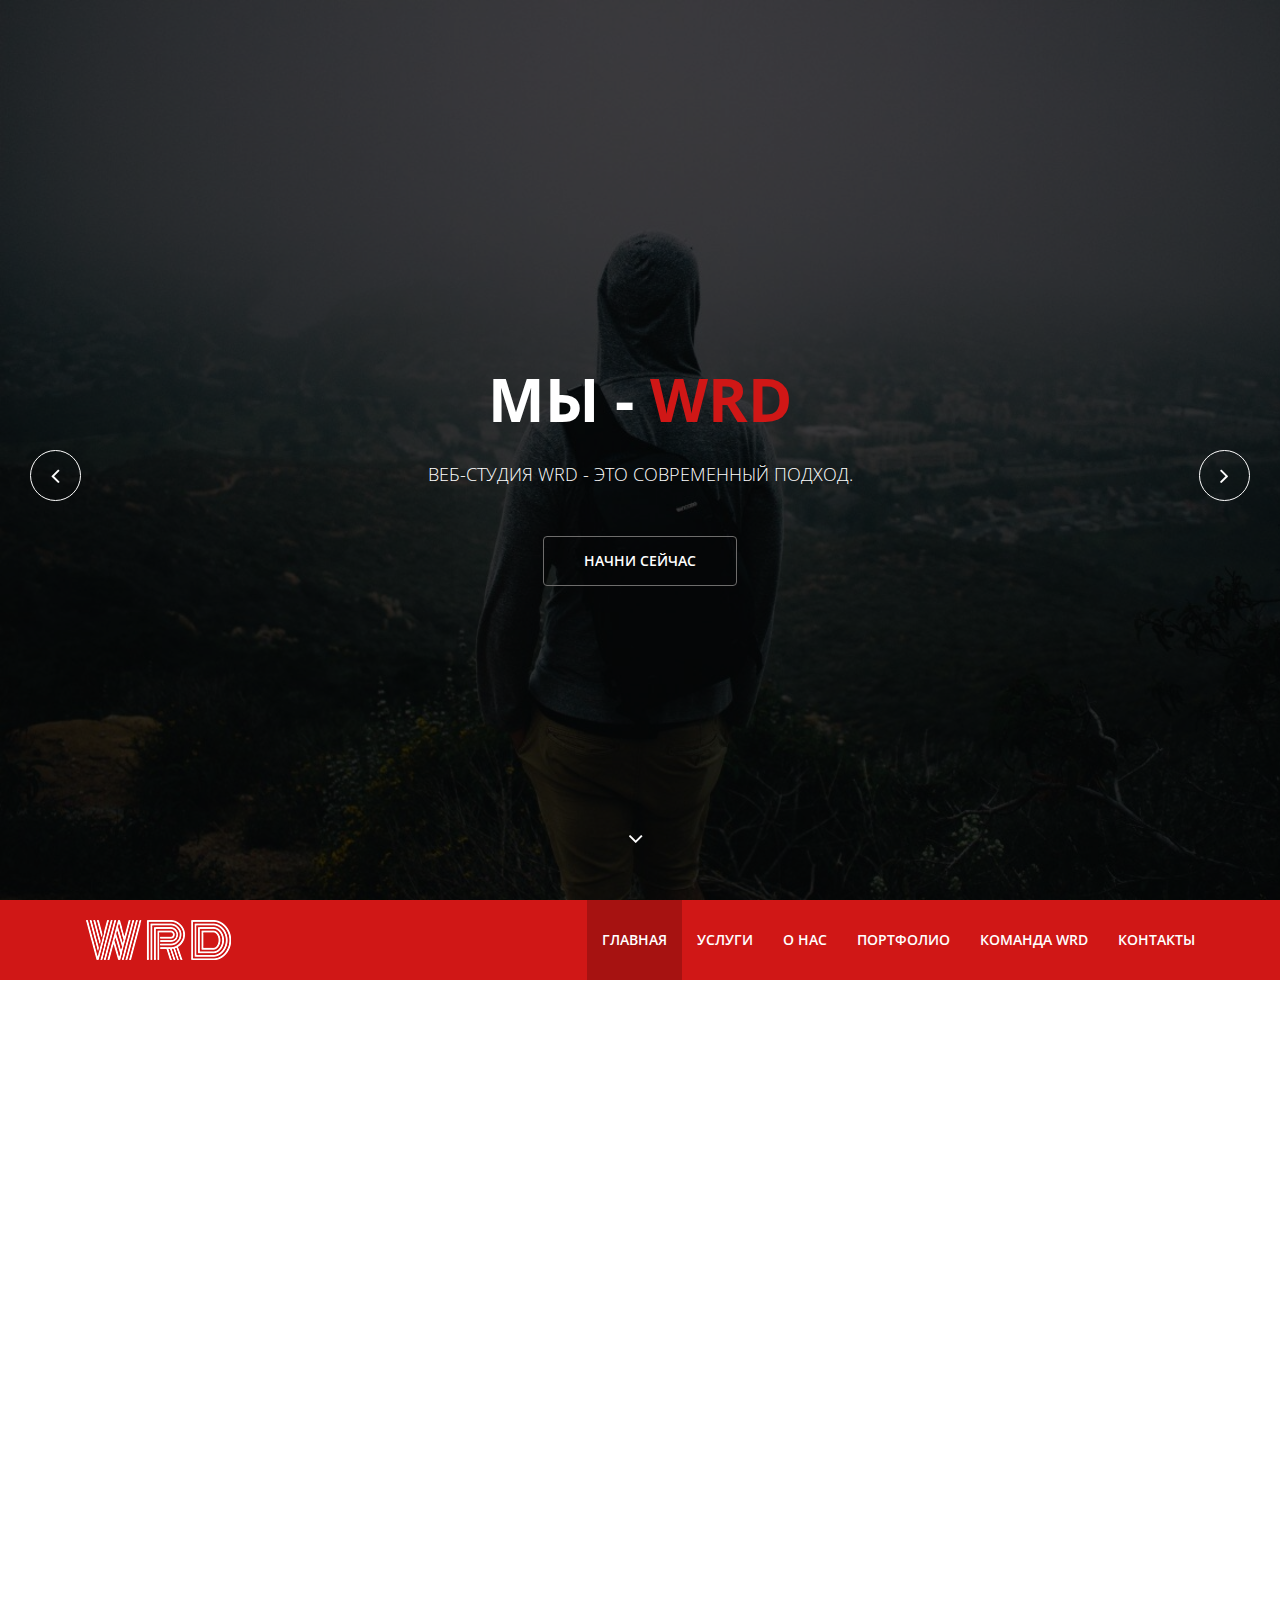
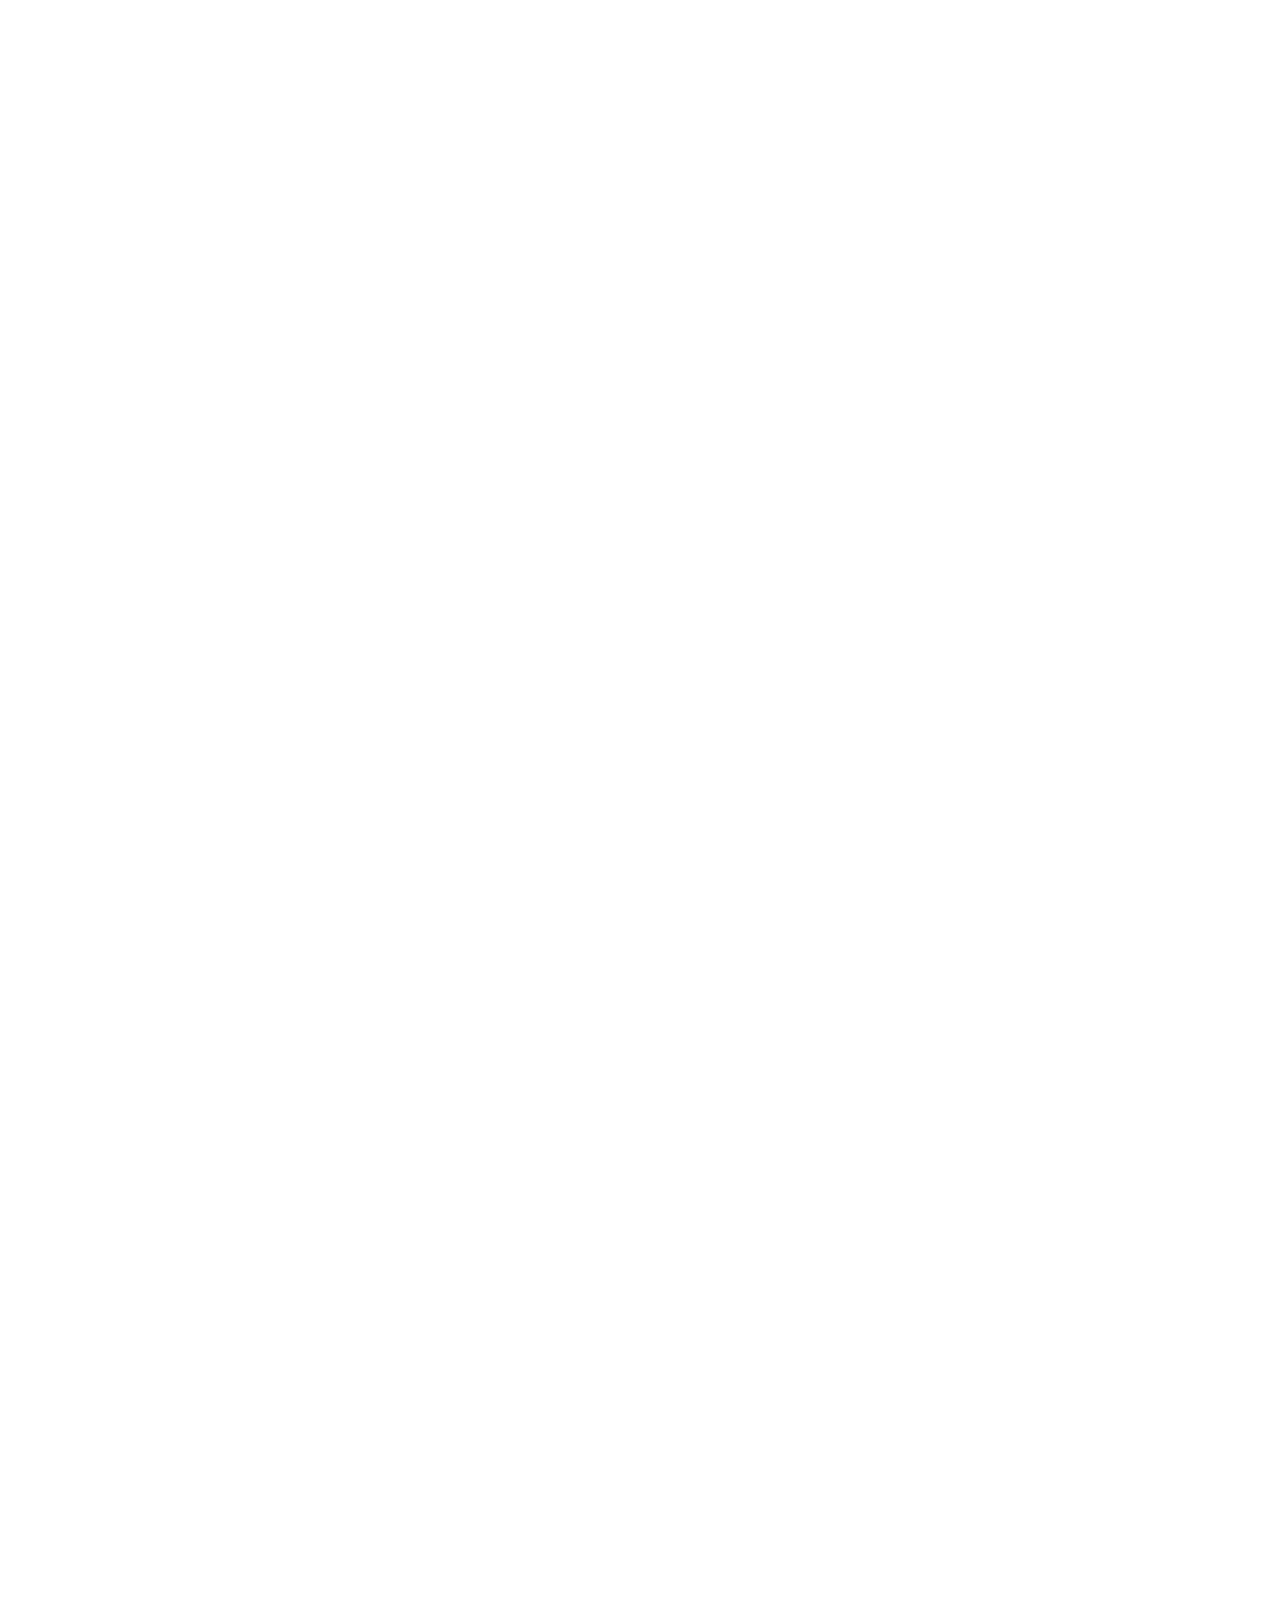
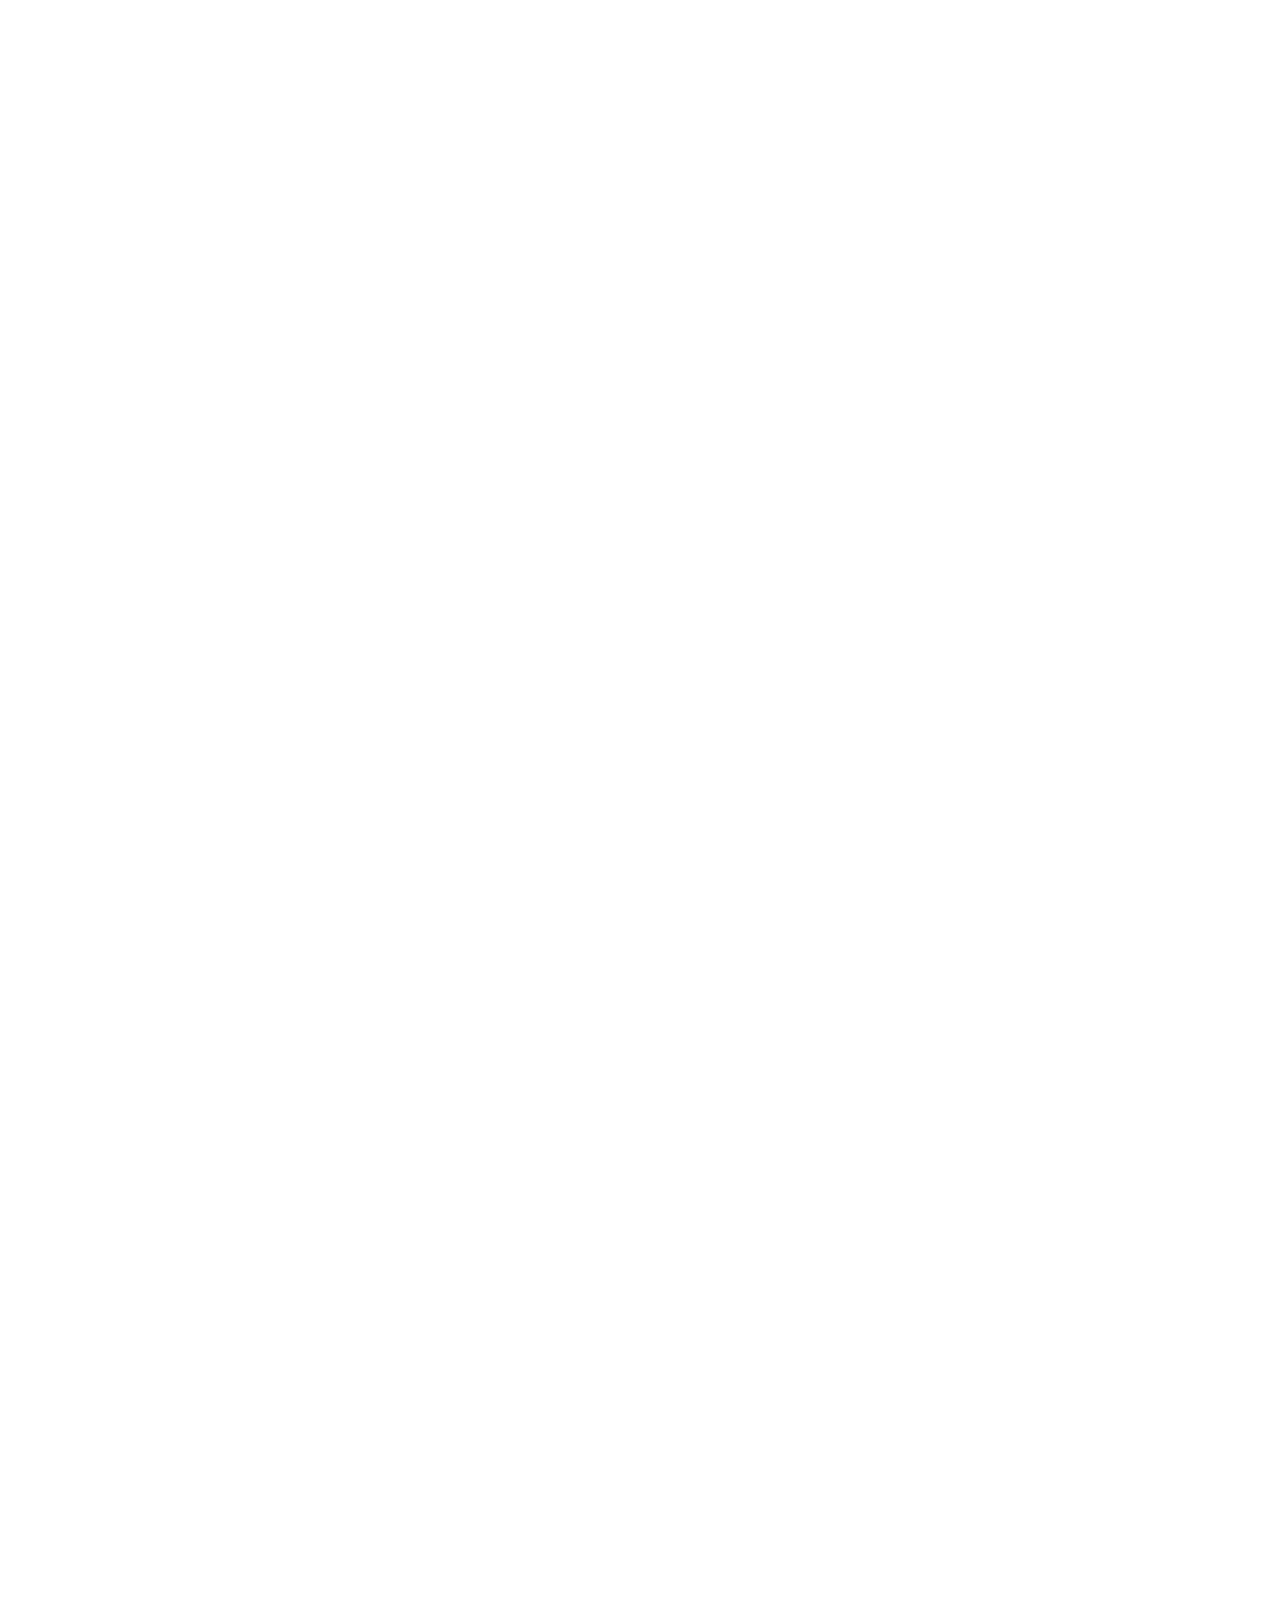
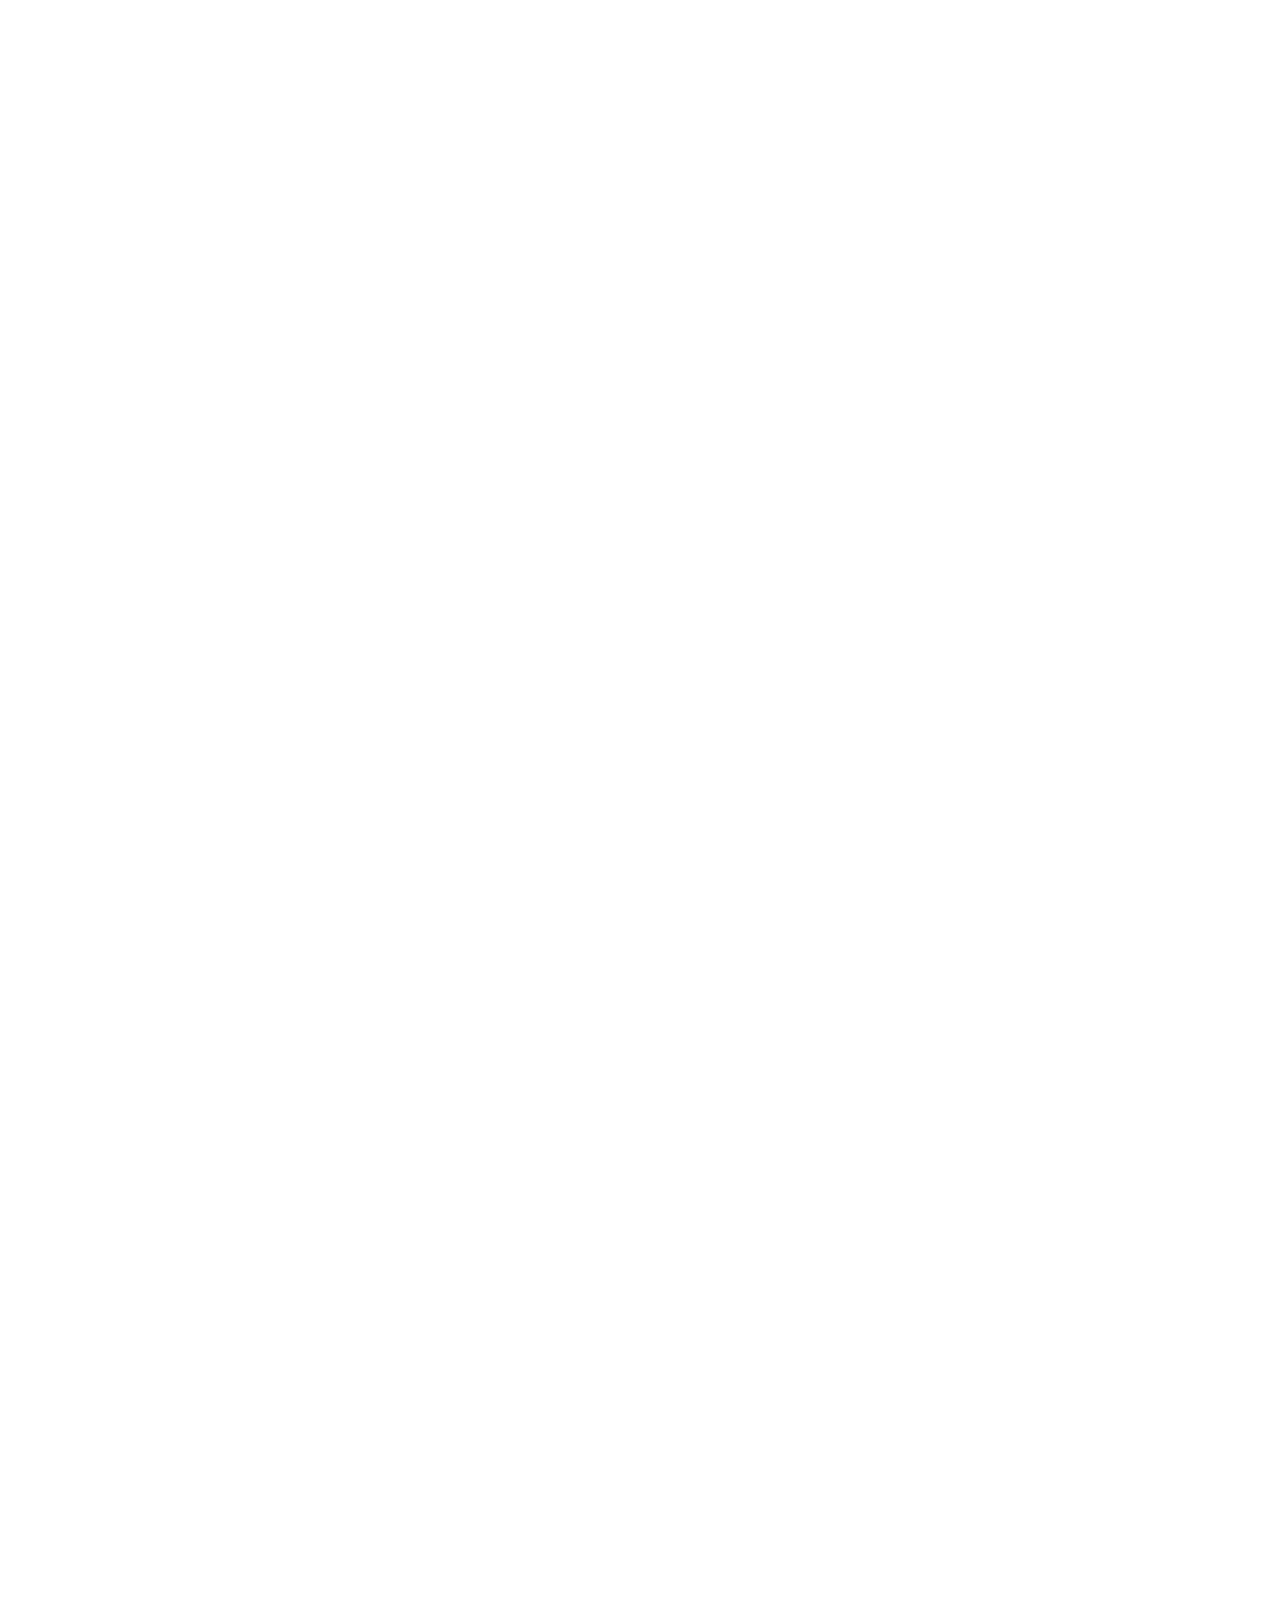
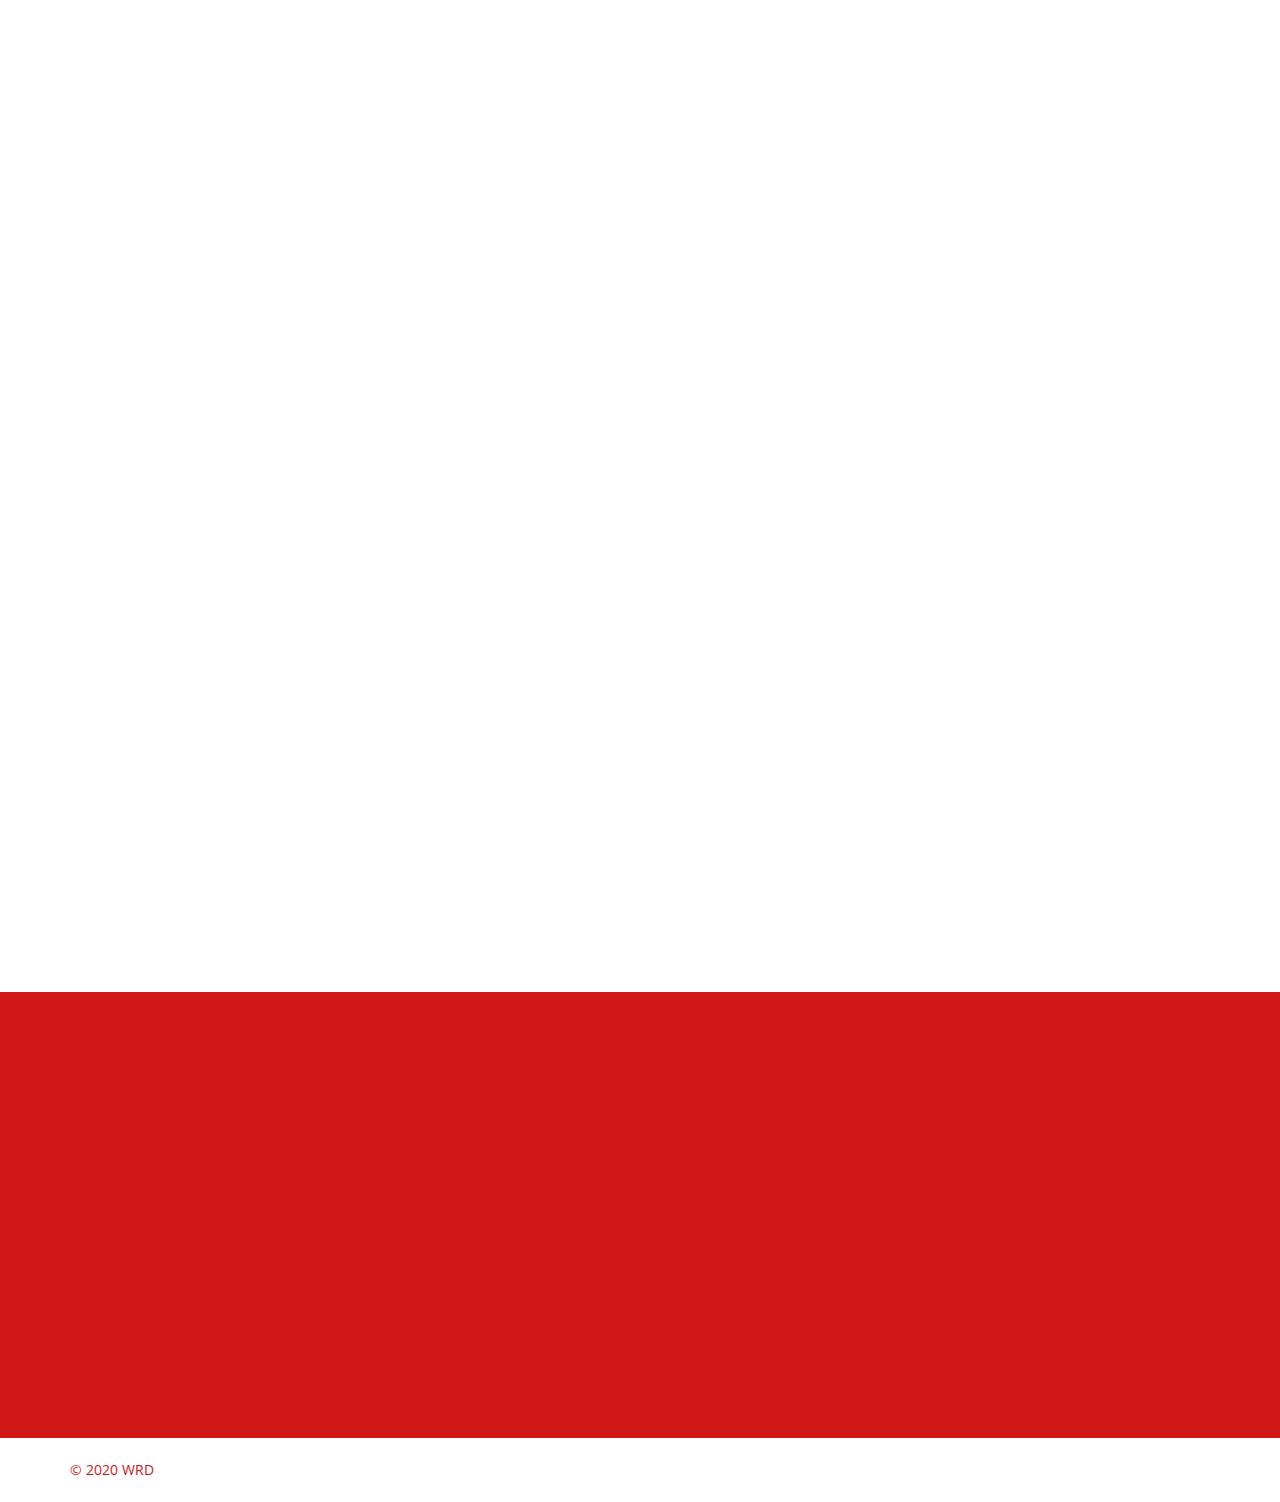
==== index.html @ 725eb0f9 "спрятал капчу" ====
<!DOCTYPE html>
<html lang="en">

<head>
    <meta charset="utf-8">
    <meta name="viewport" content="width=device-width, initial-scale=1.0">
    <meta name="description" content="">
    <meta name="author" content="">
    <title>WRD</title>
    <link href="css/bootstrap.min.css" rel="stylesheet">
    <link href="css/animate.min.css" rel="stylesheet">
    <link href="css/font-awesome.min.css" rel="stylesheet">
    <link href="css/lightbox.css" rel="stylesheet">
    <link href="css/main.css" rel="stylesheet">
    <link id="css-preset" href="css/presets/preset1.css" rel="stylesheet">
    <link href="css/responsive.css" rel="stylesheet">

    <!--[if lt IE 9]>
    <script src="js/html5shiv.js"></script>
    <script src="js/respond.min.js"></script>
  <![endif]-->

    <link href='https://fonts.googleapis.com/css?family=Open+Sans:300,400,600,700' rel='stylesheet' type='text/css'>
    <link rel="shortcut icon" href="images/favicon.ico">
    <script src="https://www.google.com/recaptcha/api.js?render=6LdAOMMZAAAAABRtXZeyv_dVx8HSvll52o-9tnCZ"></script>
    <script src="js/captcha.js"></script>
</head>
<!--/head-->

<body>

    <!--.preloader-->
    <div class="preloader"> <i class="fa fa-circle-o-notch fa-spin"></i></div>
    <!--/.preloader-->

    <header id="home">
        <div id="home-slider" class="carousel slide carousel-fade" data-ride="carousel">
            <div class="carousel-inner">
                <div class="item active" style="background-image: url(images/slider/1.jpg)">
                    <div class="caption">
                        <h1 class="animated fadeInLeftBig"> Мы - <span>WRD</span></h1>
                        <p class="animated fadeInRightBig">Веб-студия WRD - это современный подход.</p>
                        <a data-scroll class="btn btn-start animated fadeInUpBig" href="#services">Начни сейчас</a>
                    </div>
                </div>
                <div class="item" style="background-image: url(images/slider/2.jpg)">
                    <div class="caption">
                        <h1 class="animated fadeInLeftBig">Качественная <span>реализация</span></h1>
                        <p class="animated fadeInRightBig">Наиважнейший аспект нашей работы - качество.</p>
                        <a data-scroll class="btn btn-start animated fadeInUpBig" href="#services">Начни сейчас</a>
                    </div>
                </div>
                <div class="item" style="background-image: url(images/slider/3.jpg)">
                    <div class="caption">
                        <h1 class="animated fadeInLeftBig">Перспективная <span>команда</span></h1>
                        <p class="animated fadeInRightBig">Грамотные специалисты подберут вам наилучший вариант.</p>
                        <a data-scroll class="btn btn-start animated fadeInUpBig" href="#services">Начни сейчас</a>
                    </div>
                </div>
            </div>
            <a class="left-control" href="#home-slider" data-slide="prev"><i class="fa fa-angle-left"></i></a>
            <a class="right-control" href="#home-slider" data-slide="next"><i class="fa fa-angle-right"></i></a>

            <a id="tohash" href="#services"><i class="fa fa-angle-down"></i></a>

        </div>
        <!--/#home-slider-->
        <div class="main-nav">
            <div class="container">
                <div class="navbar-header">
                    <button type="button" class="navbar-toggle" data-toggle="collapse" data-target=".navbar-collapse">
            <span class="sr-only">Toggle navigation</span>
            <span class="icon-bar"></span>
            <span class="icon-bar"></span>
            <span class="icon-bar"></span>
          </button>
            <a  class="navbar-brand" href=""><h1><img class="img-responsive" src="images/logo1.png" alt="logo" href="#"></h1></a>
                </div>
                <div class="collapse navbar-collapse">
                    <ul class="nav navbar-nav navbar-right">
                        <li class="scroll active"><a href="#home">Главная</a></li>
                        <li class="scroll"><a href="#services">Услуги</a></li>
                        <li class="scroll"><a href="#about-us">О нас</a></li>
                        <li class="scroll"><a href="#portfolio">Портфолио</a></li>
                        <li class="scroll"><a href="#team">Команда WRD</a></li>
                        <!-- <li class="scroll"><a href="#blog">Blog</a></li> -->
                        <li class="scroll"><a href="#contact">Контакты</a></li>
                    </ul>
                </div>
            </div>
        </div>
        <!--/#main-nav-->
    </header>
    <!--/#home-->
    <section id="services">
        <div class="container">
            <div class="heading wow fadeInUp" data-wow-duration="1000ms" data-wow-delay="300ms">
                <div class="row">
                    <div class="text-center col-sm-8 col-sm-offset-2">
                        <h2>Наши услуги</h2>
                        <p>Лучшие таланты для Вашего бизнеса.</p>
                    </div>
                </div>
            </div>
            <div class="text-center our-services">
                <div class="row">
                    <div class="col-sm-4 wow fadeInDown" data-wow-duration="1000ms" data-wow-delay="300ms">
                        <div class="service-icon">
                            <i class="fa fa-cogs"></i>
                        </div>
                        <div class="service-info">
                            <h3>Веб-разработка</h3>
                            <p>Мы разработаем заметный и продающий сайт, чтобы помочь вашему бизнесу развиваться в Интернете.</p>
                        </div>
                    </div>
                    <div class="col-sm-4 wow fadeInDown" data-wow-duration="1000ms" data-wow-delay="450ms">
                        <div class="service-icon">
                            <i class="fa fa-comments"></i>
                        </div>
                        <div class="service-info">
                            <h3>Отслеживание заказов</h3>
                            <p>Мы можем настроить вывод заказов на удобную для вас платформу (E-mail, WhatsApp, Telegram и др.)</p>
                        </div>
                    </div>
                    <div class="col-sm-4 wow fadeInDown" data-wow-duration="1000ms" data-wow-delay="550ms">
                        <div class="service-icon">
                            <i class="fa fa-users"></i>
                        </div>
                        <div class="service-info">
                            <h3>Техническая поддержка</h3>
                            <p>Мы подскажем при оформлении дизайна и в технических вопросах, даже если вы никогда этим не занимались.</p>
                        </div>
                    </div>
                    <div class="col-sm-4 wow fadeInUp" data-wow-duration="1000ms" data-wow-delay="650ms">
                        <div class="service-icon">
                            <i class="fa fa-paint-brush"></i>
                        </div>
                        <div class="service-info">
                            <h3>Разработка дизайна</h3>
                            <p>Мы разработаем красивый логотип и дизайн вашего сайта.</p>
                        </div>
                    </div>
                    <div class="col-sm-4 wow fadeInUp" data-wow-duration="1000ms" data-wow-delay="750ms">
                        <div class="service-icon">
                            <i class="fa fa-dollar"></i>
                        </div>
                        <div class="service-info">
                            <h3>Бюджетность</h3>
                            <p>Одно из преимуществ нашей студии - бюджетность услуг. Наши цены ниже рыночных и приятно порадуют Вас. </p>
                        </div>
                    </div>
                    <div class="col-sm-4 wow fadeInUp" data-wow-duration="1000ms" data-wow-delay="850ms">
                        <div class="service-icon">
                            <i class="fa fa-gift"></i>
                        </div>
                        <div class="service-info">
                            <h3>Чистый код</h3>
                            <p>Наши сайты написаны чистым кодом, что не только повышает читабельность, но и может в некоторых случаях повысить производительность.</p>
                        </div>
                    </div>
                </div>
            </div>
        </div>
    </section>
    <!--/#services-->
    <section id="about-us" class="parallax">
        <div class="container">
            <div class="row">
                <div class="col-sm-6">
                    <div class="about-info wow fadeInUp" data-wow-duration="1000ms" data-wow-delay="300ms">
                        <h2>О нас</h2>
                        <p>Наша веб-студия берет свое начало из амбициозного студенческого проекта 4-х ребят, которые решили сделать мир чуточку лучше. Вдохновившись крупными западными проектами, нам стало обидно, что в России так мало действительно профессиональных
                            веб-студий, которые стремятся показать высший уровень качества. Благодаря молодым, но быстро развивающимся кадрам, наши проекты разительно отличаются от большинства других. Мы, команда WebRussianDevelopers, поможем развить
                            ваш проект и привлечь на него новых клиентов. Трезвая оценка своих навыков и постоянное развитие - наше кредо.</p>
                        <p>Давайте работать вместе.</p>

                    </div>
                </div>
                <div class="col-sm-6">
                    <div class="our-skills wow fadeInDown" data-wow-duration="1000ms" data-wow-delay="300ms">
                        <div class="single-skill wow fadeInDown" data-wow-duration="1000ms" data-wow-delay="300ms">
                            <p class="lead">Разработка логотипов</p>
                            <div class="progress">
                                <div class="progress-bar progress-bar-primary six-sec-ease-in-out" role="progressbar" aria-valuetransitiongoal="70">70%</div>
                            </div>
                        </div>
                        <div class="single-skill wow fadeInDown" data-wow-duration="1000ms" data-wow-delay="400ms">
                            <p class="lead">Веб дизайн</p>
                            <div class="progress">
                                <div class="progress-bar progress-bar-primary six-sec-ease-in-out" role="progressbar" aria-valuetransitiongoal="75">75%</div>
                            </div>
                        </div>
                        <div class="single-skill wow fadeInDown" data-wow-duration="1000ms" data-wow-delay="500ms">
                            <p class="lead">Программирование</p>
                            <div class="progress">
                                <div class="progress-bar progress-bar-primary six-sec-ease-in-out" role="progressbar" aria-valuetransitiongoal="67">65%</div>
                            </div>
                        </div>
                        <div class="single-skill wow fadeInDown" data-wow-duration="1000ms" data-wow-delay="600ms">
                            <p class="lead">Разработка проектов с нуля</p>
                            <div class="progress">
                                <div class="progress-bar progress-bar-primary six-sec-ease-in-out" role="progressbar" aria-valuetransitiongoal="85">85%</div>
                            </div>
                        </div>
                    </div>
                </div>
            </div>
        </div>
    </section>
    <!--/#about-us-->

    <section id="portfolio">
        <div class="container">
            <div class="row">
                <div class="heading text-center col-sm-8 col-sm-offset-2 wow fadeInUp" data-wow-duration="1000ms" data-wow-delay="300ms">
                    <h2>Портфолио</h2>
                    <p>Проекты, созданные командой WRD.</p>
                </div>
            </div>
        </div>
        <div class="container-fluid">
            <div class="row">
                <div class="col-sm-3">
                    <div class="folio-item wow fadeInRightBig" data-wow-duration="1000ms" data-wow-delay="300ms">
                        <div class="folio-image">
                            <img class="img-responsive" src="images/portfolio/1.jpg" alt="">
                        </div>
                        <div class="overlay">
                            <div class="overlay-content">
                                <div class="overlay-text">
                                    <div class="folio-info">
                                        <h3>Пример персонального сайта <br> дизайнера</h3>
                                        <p>#Design, #personal</p>
                                    </div>
                                    <div class="folio-overview">
                                        <span class="folio-link"><a class="folio-read-more" href="#" data-single_url="portfolio-single.html" ><i class="fa fa-link"></i></a></span>
                                        <span class="folio-expand"><a href="images/portfolio/1.jpg" data-lightbox="portfolio"><i class="fa fa-search-plus"></i></a></span>
                                    </div>
                                </div>
                            </div>
                        </div>
                    </div>
                </div>
                <div class="col-sm-3">
                    <div class="folio-item wow fadeInLeftBig" data-wow-duration="1000ms" data-wow-delay="400ms">
                        <div class="folio-image">
                            <img class="img-responsive" src="images/portfolio/2.jpg" alt="">
                        </div>
                        <div class="overlay">
                            <div class="overlay-content">
                                <div class="overlay-text">
                                    <div class="folio-info">
                                        <h3>Промо-сайт сериала <br> "The Witcher"</h3>
                                        <p>#promo</p>
                                    </div>
                                    <div class="folio-overview">
                                        <span class="folio-link"><a class="folio-read-more" href="#" data-single_url="portfolio-single2.html" ><i class="fa fa-link"></i></a></span>
                                        <span class="folio-expand"><a href="images/portfolio/2.1.jpg" data-lightbox="portfolio"><i class="fa fa-search-plus"></i></a></span>
                                    </div>
                                </div>
                            </div>
                        </div>
                    </div>
                </div>
                <div class="col-sm-3">
                    <div class="folio-item wow fadeInRightBig" data-wow-duration="1000ms" data-wow-delay="500ms">
                        <div class="folio-image">
                            <img class="img-responsive" src="images/portfolio/3.jpg" alt="">
                        </div>
                        <div class="overlay">
                            <div class="overlay-content">
                                <div class="overlay-text">
                                    <div class="folio-info">
                                        <h3>Сайт службы доставки <br> "Delivery Food"</h3>
                                        <p>#delivery, #catalog</p>
                                    </div>
                                    <div class="folio-overview">
                                        <span class="folio-link"><a class="folio-read-more" href="#" data-single_url="portfolio-single3.html" ><i class="fa fa-link"></i></a></span>
                                        <span class="folio-expand"><a href="images/portfolio/3.jpg" data-lightbox="portfolio"><i class="fa fa-search-plus"></i></a></span>
                                    </div>
                                </div>
                            </div>
                        </div>
                    </div>
                </div>
                <div class="col-sm-3">
                    <div class="folio-item wow fadeInLeftBig" data-wow-duration="1000ms" data-wow-delay="600ms">
                        <div class="folio-image">
                            <img class="img-responsive" src="images/portfolio/4.jpg" alt="">
                        </div>
                        <div class="overlay">
                            <div class="overlay-content">
                                <div class="overlay-text">
                                    <div class="folio-info">
                                        <h3>Студия дизайна <br> "KIHA"</h3>
                                        <p>#Design</p>
                                    </div>
                                    <div class="folio-overview">
                                        <span class="folio-link"><a class="folio-read-more" href="#" data-single_url="portfolio-single4.html" ><i class="fa fa-link"></i></a></span>
                                        <span class="folio-expand"><a href="images/portfolio/4.1.jpg" data-lightbox="portfolio"><i class="fa fa-search-plus"></i></a></span>
                                    </div>
                                </div>
                            </div>
                        </div>
                    </div>
                </div>
                <div class="col-sm-3">
                    <div class="folio-item wow fadeInRightBig" data-wow-duration="1000ms" data-wow-delay="700ms">
                        <div class="folio-image">
                            <img class="img-responsive" src="images/portfolio/5.jpg" alt="">
                        </div>
                        <div class="overlay">
                            <div class="overlay-content">
                                <div class="overlay-text">
                                    <div class="folio-info">
                                        <h3>Калькулятор расчета стоимости <br> ремонта помещений</h3>
                                        <p>#renovation</p>
                                    </div>
                                    <div class="folio-overview">
                                        <span class="folio-link"><a class="folio-read-more" href="#" data-single_url="portfolio-single5.html" ><i class="fa fa-link"></i></a></span>
                                        <span class="folio-expand"><a href="images/portfolio/5.1.jpg" data-lightbox="portfolio"><i class="fa fa-search-plus"></i></a></span>
                                    </div>
                                </div>
                            </div>
                        </div>
                    </div>
                </div>
                <div class="col-sm-3">
                    <div class="folio-item wow fadeInLeftBig" data-wow-duration="1000ms" data-wow-delay="800ms">
                        <div class="folio-image">
                            <img class="img-responsive" src="images/portfolio/6.jpg" alt="">
                        </div>
                        <div class="overlay">
                            <div class="overlay-content">
                                <div class="overlay-text">
                                    <div class="folio-info">
                                        <h3>Сайт для фотографа <br> Дмитрия Хворостянкина</h3>
                                        <p>#Design, #Photography</p>
                                    </div>
                                    <div class="folio-overview">
                                        <span class="folio-link"><a class="folio-read-more" href="#" data-single_url="portfolio-single6.html" ><i class="fa fa-link"></i></a></span>
                                        <span class="folio-expand"><a href="images/portfolio/6.1.jpg" data-lightbox="portfolio"><i class="fa fa-search-plus"></i></a></span>
                                    </div>
                                </div>
                            </div>
                        </div>
                    </div>
                </div>
                <div class="col-sm-3">
                    <div class="folio-item wow fadeInRightBig" data-wow-duration="1000ms" data-wow-delay="900ms">
                        <div class="folio-image">
                            <img class="img-responsive" src="images/portfolio/7.jpg" alt="">
                        </div>
                        <div class="overlay">
                            <div class="overlay-content">
                                <div class="overlay-text">
                                    <div class="folio-info">
                                        <h3>Сайт-портфолио для фотографа <br> Pol Zelman </h3>
                                        <p>#Design, #Photography</p>
                                    </div>
                                    <div class="folio-overview">
                                        <span class="folio-link"><a class="folio-read-more" href="#" data-single_url="portfolio-single7.html" ><i class="fa fa-link"></i></a></span>
                                        <span class="folio-expand"><a href="images/portfolio/7.1.jpg" data-lightbox="portfolio"><i class="fa fa-search-plus"></i></a></span>
                                    </div>
                                </div>
                            </div>
                        </div>
                    </div>
                </div>
                <div class="col-sm-3">
                    <div class="folio-item wow fadeInLeftBig" data-wow-duration="1000ms" data-wow-delay="1000ms">
                        <div class="folio-image">
                            <img class="img-responsive" src="images/portfolio/8.jpg" alt="">
                        </div>
                        <div class="overlay">
                            <div class="overlay-content">
                                <div class="overlay-text">
                                    <div class="folio-info">
                                        <h3>Сайт для поиска дешевых авиабилетов "AviaSales" </h3>
                                        <p>#airplanes, #ticket</p>
                                    </div>
                                    <div class="folio-overview">
                                        <span class="folio-link"><a class="folio-read-more" href="#" data-single_url="portfolio-single8.html" ><i class="fa fa-link"></i></a></span>
                                        <span class="folio-expand"><a href="images/portfolio/8.1.jpg" data-lightbox="portfolio"><i class="fa fa-search-plus"></i></a></span>
                                    </div>
                                </div>
                            </div>
                        </div>
                    </div>
                </div>
            </div>
        </div>
        <div id="portfolio-single-wrap">
            <div id="portfolio-single">
            </div>
        </div>
        <!-- /#portfolio-single-wrap -->
    </section>
    <!--/#portfolio-->



    <section id="team">
        <div class="container">
            <div class="row">
                <div class="heading text-center col-sm-8 col-sm-offset-2 wow fadeInUp" data-wow-duration="1200ms" data-wow-delay="300ms">
                    <h2>Наша команда</h2>
                    <p>Талантливые и перспективные.</p>
                </div>
            </div>

            <div class="team-members">
                <div class="row">
                    <div class="col-sm-3">
                        <div class="team-member wow flipInY" data-wow-duration="1000ms" data-wow-delay="300ms">
                            <div class="member-image">
                                <img class="img-responsive-team" src="images/team/1.jpg" alt="">
                            </div>
                            <div class="member-info">
                                <h3>Тихон</h3>
                                <h4>Руководитель</h4>
                                <p>Проконтролирует выполнение проекта</p>
                            </div>
                            <div class="social-icons">
                                <ul>
                                    <li><a class="facebook" href="https://vk.com/krd_hassla"><i class="fa fa-vk"></i></a></li>
                                    <li><a class="twitter" href="https://www.instagram.com/krd_hassla/"><i class="fa fa-instagram"></i></a></li>
                                </ul>
                            </div>
                        </div>
                    </div>
                    <div class="col-sm-3">
                        <div class="team-member wow flipInY" data-wow-duration="1000ms" data-wow-delay="500ms">
                            <div class="member-image">
                                <img class="img-responsive-team" src="images/team/2.jpg" alt="">
                            </div>
                            <div class="member-info">
                                <h3>Илья</h3>
                                <h4>Верстальщик</h4>
                                <p>Создаст структуру, пропишет параметры страницы</p>
                            </div>
                            <div class="social-icons">
                                <ul>
                                    <li><a class="facebook" href="https://vk.com/y4sinsky"><i class="fa fa-vk"></i></a></li>
                                    <li><a class="twitter" href="https://www.instagram.com/y4sinsky/?hl=ru"><i class="fa fa-instagram"></i></a></li>
                                </ul>
                            </div>
                        </div>
                    </div>

                    <div class="col-sm-3">
                        <div class="team-member wow flipInY" data-wow-duration="1000ms" data-wow-delay="300ms">
                            <div class="member-image">
                                <img class="img-responsive-team" src="images/team/7.jpg" alt="">
                            </div>
                            <div class="member-info">
                                <h3>Михаил</h3>
                                <h4>Программист</h4>
                                <p>Поддержка сайта, доработка и отслежка данных</p>
                            </div>
                            <div class="social-icons">
                                <ul>
                                    <li><a class="facebook" href="https://vk.com/mang0s"><i class="fa fa-vk"></i></a></li>
                                    <li><a class="twitter" href="https://www.instagram.com/__mihas__/?hl=ru"><i class="fa fa-instagram"></i></a></li>
                                </ul>
                            </div>
                        </div>
                    </div>





                    <div class="col-sm-3">
                        <div class="team-member wow flipInY" data-wow-duration="1000ms" data-wow-delay="1100ms">
                            <div class="member-image">
                                <img class="img-responsive-team" src="images/team/3.jpg" alt="">
                            </div>
                            <div class="member-info">
                                <h3>Милена</h3>
                                <h4>Художник</h4>
                                <p>Позаботится об оригинальности вашего сайта</p>
                            </div>
                            <div class="social-icons">
                                <ul>
                                    <li><a class="facebook" href="https://vk.com/coolest_mln"><i class="fa fa-vk"></i></a></li>
                                    <li><a class="twitter" href="https://www.instagram.com/coolest_mln/"><i class="fa fa-instagram"></i></a></li>
                                </ul>
                            </div>
                        </div>
                    </div>
                </div>
            </div>
        </div>


        <div class="container">
            <div class="row">
            </div>


            <div class="team-members">
                <div class="row">
                    <div class="col-sm-3">
                        <div class="team-member wow flipInY" data-wow-duration="1000ms" data-wow-delay="300ms">
                            <div class="member-image">
                                <img class="img-responsive-team" src="images/team/4.jpg" alt="">
                            </div>
                            <div class="member-info">
                                <h3>Наталья</h3>
                                <h4>Художник</h4>
                                <p>Нарисует красивый логотип</p>
                            </div>
                            <div class="social-icons">
                                <ul>
                                    <li><a class="facebook" href="#"><i class="fa fa-vk"></i></a></li>
                                    <li><a class="twitter" href="#"><i class="fa fa-instagram"></i></a></li>
                                </ul>
                            </div>
                        </div>
                    </div>
                    <div class="col-sm-3">
                        <div class="team-member wow flipInY" data-wow-duration="1000ms" data-wow-delay="800ms">
                            <div class="member-image">
                                <img class="img-responsive-team" src="images/team/6.jpg" alt="">
                            </div>
                            <div class="member-info">
                                <h3>Александр</h3>
                                <h4>Дизайнер</h4>
                                <p>Разработает современный дизайн вашего сайта</p>
                            </div>
                            <div class="social-icons">
                                <ul>
                                    <li><a class="facebook" href="https://vk.com/id290620567"><i class="fa fa-vk"></i></a></li>
                                    <li><a class="twitter" href="#"><i class="fa fa-instagram"></i></a></li>
                                </ul>
                            </div>
                        </div>
                    </div>

                    <div class="col-sm-3">
                        <div class="team-member wow flipInY" data-wow-duration="1000ms" data-wow-delay="800ms">
                            <div class="member-image">
                                <img class="img-responsive-team" src="images/team/5.png" alt="">
                            </div>
                            <div class="member-info">
                                <h3>Александр</h3>
                                <h4>Программист</h4>
                                <p>Создаст и настроит обратную связь с клиентом</p>
                            </div>
                            <div class="social-icons">
                                <ul>
                                    <li><a class="facebook" href="https://vk.com/aleksandr_velikanov"><i class="fa fa-vk"></i></a></li>
                                    <li><a class="twitter" href="#"><i class="fa fa-instagram"></i></a></li>
                                </ul>
                            </div>
                        </div>
                    </div>
                    <div class="col-sm-3">
                        <div class="team-member wow flipInY" data-wow-duration="1000ms" data-wow-delay="1100ms">
                            <div class="member-image">
                                <img class="img-responsive-team" src="images/team/5.png" alt="">
                            </div>
                            <div class="member-info">
                                <h3>Максим</h3>
                                <h4>Программист</h4>
                                <p>Наполнит ваш сайт контентом</p>
                            </div>
                            <div class="social-icons">
                                <ul>
                                    <li><a class="facebook" href="https://vk.com/mzaver"><i class="fa fa-vk"></i></a></li>
                                    <li><a class="twitter" href="#"><i class="fa fa-instagram"></i></a></li>
                                </ul>
                            </div>
                        </div>
                    </div>
                </div>
            </div>
        </div>
    </section>
    <!--/#team-->

    <section id="features" class="parallax">
        <div class="container">
            <div class="row count">
                <div class="col-sm-3 col-xs-6 wow fadeInLeft" data-wow-duration="1000ms" data-wow-delay="300ms">
                    <i class="fa fa-user"></i>
                    <h3 class="timer">10</h3>
                    <p>Клиентов</p>
                </div>
                <div class="col-sm-3 col-xs-6 wow fadeInLeft" data-wow-duration="1000ms" data-wow-delay="500ms">
                    <i class="fa fa-desktop"></i>
                    <h3 class="timer">15</h3>
                    <p>Выполненных проектов</p>
                </div>
                <div class="col-sm-3 col-xs-6 wow fadeInLeft" data-wow-duration="1000ms" data-wow-delay="700ms">
                    <i class="fa fa-clock-o"></i>
                    <h3 class="timer">150</h3>
                    <p>Часов разработки</p>
                </div>
                <div class="col-sm-3 col-xs-6 wow fadeInLeft" data-wow-duration="1000ms" data-wow-delay="900ms">
                    <i class="fa fa-ticket"></i>
                    <h3>54</h3>
                    <p>Выполненных задач</p>
                </div>
            </div>
        </div>
    </section>
    <!--/#features-->

    <section id="pricing">
        <div class="container">
            <div class="row">
                <div class="heading text-center col-sm-8 col-sm-offset-2 wow fadeInUp" data-wow-duration="1200ms" data-wow-delay="300ms">
                    <h2>Прайс-лист</h2>

                </div>
            </div>
            <div class="pricing-table ">
                <div class="row">
                    <div class="col-sm-6">
                        <div class="single-table wow flipInY" data-wow-duration="1000ms" data-wow-delay="300ms">
                            <h3>Landing page</h3>
                            <div class="price">
                                от 6 000<span>Р</span>
                            </div>
                            <ul>
                                <li>Разработка одностраничного сайта (до 8 экранов)</li>
                                <li>Разработка эффективного интерфейса</li>
                                <li>Настройка модулей системы управления сайтом</li>
                                <li>Добавление форм обратной связи</li>
                                <li>Подбор и оплата хостинга на год</li>
                                <li>Подбор и оплата доменного имени в зоне "ru"</li>
                              </ul>
                            <ul>
                                <!-- <li>Free Setup</li>
                <li>10GB Storage</li>
                <li>100GB Bandwith</li>
                <li>5 Products</li> -->
                            </ul>
                            <a data-scroll onclick="addAtribToLogin('budget','standard','advance','katal')" class="btn btn-lg btn-primary animated fadeInUpBig" href="#contact">Заказать</a>
                        </div>
                    </div>
                    <div class="col-sm-6">
                        <!-- <div class="single-table featured wow flipInY" data-wow-duration="1000ms" data-wow-delay="500ms">               красный фон                    -->
                            <div class="single-table featured wow flipInY" data-wow-duration="1000ms" data-wow-delay="500ms">
                            <h3>Визитка</h3>
                            <div class="price">
                                от 10 000<span>Р</span>
                            </div>
                            <ul>
                                <li>Разработка сайта (до 5 страниц)</li>
                                <li>Разработка эффективного интерфейса</li>
                                <li>Настройка модулей системы управления сайтом</li>
                                <li>Добавление форм обратной связи</li>
                                <li>Подбор и оплата хостинга на год</li>
                                <li>Подбор и оплата доменного имени в зоне "ru"</li>
                              </ul>
                            <ul>
                                <!-- <li>Free Setup</li>
                <li>10GB Storage</li>
                <li>100GB Bandwith</li>
                <li>5 Products</li> -->
                            </ul>
                            <a data-scroll onclick="addAtribToLogin('standard','budget','advance','katal')" class="btn btn-lg btn-primary animated fadeInUpBig" href="#contact">Заказать</a>
                        </div>
                    </div>
                </div>
            </div>
        </div>





 
        <div class="container">
            <div class="row">
                <div class="heading text-center col-sm-8 col-sm-offset-2 wow fadeInUp" data-wow-duration="1200ms" data-wow-delay="300ms">
                </div>
            </div>
            <div class="pricing-table ">
                <div class="row">
                    <div class="col-sm-6">
                        <div class="single-table featured wow flipInY" data-wow-duration="1000ms" data-wow-delay="800ms">
                            <h3>Корпоративный</h3>
                            <div class="price">
                                от 15 000<span>Р</span>
                            </div>
                            <ul>
                                <li>Разработка корпоративного сайта</li>
                                <li>Разработка эффективного интерфейса</li>
                                <li>Настройка модулей системы управления сайтом</li>
                                <li>Добавление форм обратной связи</li>
                                <li>Подбор и оплата хостинга на год</li>
                                <li>Подбор и оплата доменного имени в зоне "ru"</li>
                              </ul>
                            <ul>
                                <!-- <li>Free Setup</li>
                <li>10GB Storage</li>
                <li>100GB Bandwith</li>
                <li>5 Products</li> -->
                            </ul>
                            <a data-scroll onclick="addAtribToLogin('advance','budget','standard','katal')" class="btn btn-lg btn-primary animated fadeInUpBig" href="#contact">Заказать</a>
                        </div>
                    </div>

                    <div class="col-sm-6">
                        <div class="single-table  wow flipInY" data-wow-duration="1000ms" data-wow-delay="800ms">
                            <h3>Каталог</h3>
                            <div class="price">
                                от 20 000<span>Р</span>
                            </div>
                            <ul>
                                <li>Создание полностью управляемого сайта-каталога)</li>
                                <li>Разработка эффективного интерфейса</li>
                                <li>Настройка модулей системы управления сайтом</li>
                                <li>Добавление форм обратной связи</li>
                                <li>Подбор и оплата хостинга на год</li>
                                <li>Подбор и оплата доменного имени в зоне "ru"</li>
                              </ul>
                            <ul>
                                <!-- <li>Free Setup</li>
                <li>10GB Storage</li>
                <li>100GB Bandwith</li>
                <li>5 Products</li> -->
                            </ul>
                            <a data-scroll onclick="addAtribToLogin('katal','budget','standard','advance')" class="btn btn-lg btn-primary animated fadeInUpBig" href="#contact">Заказать</a>
                        </div>
                    </div>

                </div>
            </div>
        </div>
    </section>





    <!--/#pricing-->

    <!-- <section id="twitter" class="parallax">
    <div>
      <a class="twitter-left-control" href="#twitter-carousel" role="button" data-slide="prev"><i class="fa fa-angle-left"></i></a>
      <a class="twitter-right-control" href="#twitter-carousel" role="button" data-slide="next"><i class="fa fa-angle-right"></i></a>
      <div class="container">
        <div class="row">
          <div class="col-sm-8 col-sm-offset-2">
            <div class="twitter-icon text-center">
              <i class="fa fa-comment"></i>
              <h4>Социальные сети</h4>
            </div>
            <div id="twitter-carousel" class="carousel slide" data-ride="carousel">
              <div class="carousel-inner">
                <div class="item active wow fadeIn" data-wow-duration="1000ms" data-wow-delay="300ms">
                  <p><i class="fa fa-vk"></i> Группа Вконтакте: <a href="https://vk.com/webrussiandevelopers"><span></span> https://vk.com/webrussiandevelopers</a></p>
                </div>
                <div class="item">
                  <p><i class="fa fa-instagram"></i> Instagram:<a href="https://www.instagram.com/krd_hassla/"><span></span> https://www.instagram.com/krd_hassla</a></p>
                </div>
               
              </div>                        
            </div>                    
          </div>
        </div>
      </div>
    </div> -->
    <!-- </section>   -->
    <!--/#twitter-->

    <!-- <section id="blog">
    <div class="container">
      <div class="row">
        <div class="heading text-center col-sm-8 col-sm-offset-2 wow fadeInUp" data-wow-duration="1200ms" data-wow-delay="300ms">
          <h2>Blog Posts</h2>
          <p>Lorem ipsum dolor sit amet, consectetur adipisicing elit, sed do eiusmod tempor incididunt ut labore et dolore magna aliqua ut enim ad minim veniam</p>
        </div>
      </div>
      <div class="blog-posts">
        <div class="row">
          <div class="col-sm-4 wow fadeInUp" data-wow-duration="1000ms" data-wow-delay="400ms">
            <div class="post-thumb">
              <a href="#"><img class="img-responsive" src="images/blog/1.jpg" alt=""></a> 
              <div class="post-meta">
                <span><i class="fa fa-comments-o"></i> 3 Comments</span>
                <span><i class="fa fa-heart"></i> 0 Likes</span> 
              </div>
              <div class="post-icon">
                <i class="fa fa-pencil"></i>
              </div>
            </div>
            <div class="entry-header">
              <h3><a href="#">Lorem ipsum dolor sit amet consectetur adipisicing elit</a></h3>
              <span class="date">June 26, 2014</span>
              <span class="cetagory">in <strong>Photography</strong></span>
            </div>
            <div class="entry-content">
              <p>Lorem ipsum dolor sit amet, consectetur adipisicing elit, sed do eiusmod tempor incididunt ut labore et dolore magna aliqua. </p>
            </div>
          </div>
          <div class="col-sm-4 wow fadeInUp" data-wow-duration="1000ms" data-wow-delay="600ms">
            <div class="post-thumb">
              <div id="post-carousel"  class="carousel slide" data-ride="carousel">
                <ol class="carousel-indicators">
                  <li data-target="#post-carousel" data-slide-to="0" class="active"></li>
                  <li data-target="#post-carousel" data-slide-to="1"></li>
                  <li data-target="#post-carousel" data-slide-to="2"></li>
                </ol>
                <div class="carousel-inner">
                  <div class="item active">
                    <a href="#"><img class="img-responsive" src="images/blog/2.jpg" alt=""></a>
                  </div>
                  <div class="item">
                    <a href="#"><img class="img-responsive" src="images/blog/1.jpg" alt=""></a>
                  </div>
                  <div class="item">
                    <a href="#"><img class="img-responsive" src="images/blog/3.jpg" alt=""></a>
                  </div>
                </div>                               
                <a class="blog-left-control" href="#post-carousel" role="button" data-slide="prev"><i class="fa fa-angle-left"></i></a>
                <a class="blog-right-control" href="#post-carousel" role="button" data-slide="next"><i class="fa fa-angle-right"></i></a>
              </div>                            
              <div class="post-meta">
                <span><i class="fa fa-comments-o"></i> 3 Comments</span>
                <span><i class="fa fa-heart"></i> 0 Likes</span> 
              </div>
              <div class="post-icon">
                <i class="fa fa-picture-o"></i>
              </div>
            </div>
            <div class="entry-header">
              <h3><a href="#">Lorem ipsum dolor sit amet consectetur adipisicing elit</a></h3>
              <span class="date">June 26, 2014</span>
              <span class="cetagory">in <strong>Photography</strong></span>
            </div>
            <div class="entry-content">
              <p>Lorem ipsum dolor sit amet, consectetur adipisicing elit, sed do eiusmod tempor incididunt ut labore et dolore magna aliqua. </p>
            </div>
          </div>
          <div class="col-sm-4 wow fadeInUp" data-wow-duration="1000ms" data-wow-delay="800ms">
            <div class="post-thumb">
              <a href="#"><img class="img-responsive" src="images/blog/3.jpg" alt=""></a>
              <div class="post-meta">
                <span><i class="fa fa-comments-o"></i> 3 Comments</span>
                <span><i class="fa fa-heart"></i> 0 Likes</span> 
              </div>
              <div class="post-icon">
                <i class="fa fa-video-camera"></i>
              </div>
            </div>
            <div class="entry-header">
              <h3><a href="#">Lorem ipsum dolor sit amet consectetur adipisicing elit</a></h3>
              <span class="date">June 26, 2014</span>
              <span class="cetagory">in <strong>Photography</strong></span>
            </div>
            <div class="entry-content">
              <p>Lorem ipsum dolor sit amet, consectetur adipisicing elit, sed do eiusmod tempor incididunt ut labore et dolore magna aliqua. </p>
            </div>
          </div>                    
        </div>
        <div class="load-more wow fadeInUp" data-wow-duration="1000ms" data-wow-delay="500ms">
          <a href="#" class="btn-loadmore"><i class="fa fa-repeat"></i> Load More</a>
        </div>                
      </div>
    </div>
  </section>/#blog -->

    <section id="contact">
        <!-- <div id="google-map" class="wow fadeIn" data-latitude="52.365629" data-longitude="4.871331" data-wow-duration="1000ms" data-wow-delay="400ms"></div> -->
        <div id="contact-us" class="parallax">
            <div class="container">
                <div class="row">
                    <div class="heading text-center col-sm-8 col-sm-offset-2 wow fadeInUp" data-wow-duration="1000ms" data-wow-delay="300ms">
                        <h2>Контакты</h2>
                        <p>УСПЕШНОСТЬ ВАШЕГО БИЗНЕСА НАЧИНАЕТСЯ ЗДЕСЬ</p>
                    </div>
                </div>
                <div class="contact-form wow fadeIn" data-wow-duration="1000ms" data-wow-delay="600ms">
                    <div class="row">
                        <div class="col-sm-6">
                            <form id="main-contact-form" name="contact-form">
                                <div class="row  wow fadeInUp" data-wow-duration="1000ms" data-wow-delay="300ms">
                                    <div class="col-sm-6">
                                        <div class="form-group">
                                            <input type="text" name="name" class="form-control" placeholder="Имя" required="required">
                                        </div>
                                    </div>
                                    <div class="col-sm-6">
                                        <div class="form-group">
                                            <input type="email" name="email" class="form-control" placeholder="Email" required="required">
                                        </div>
                                    </div>
                                </div>
                                <div class="form-group">
                                    <p><select name="list1" class="form-control">
                    <option class="opt">Не определился</option>
                    <option id="budget">Landing Page</option>
                    <option id="standard">Визитка</option>
                    <option id="advance">Корпоративный</option>
                    <option id="katal">Каталог</option>
                   </select></p>
                                </div>
                                <!--
                                <div class="form-group">
                                    <p><select name="list2" class="form-control">
                  <option>Другое</option>
                  <option>Галерея</option>
                  <option>Персональный</option>
                  <option>Каталог</option>
                  <option>Корпоративный</option>
                  <option>Ресторан</option>
                  </select></p>
                                </div>
                            -->
                                <div class="form-group">
                                    <textarea name="message" id="message" class="form-control" rows="4" placeholder="Напишите сообщение" required="required"></textarea>
                                </div>
                                This site is protected by reCAPTCHA and the Google
                                <a href="https://policies.google.com/privacy">Privacy Policy</a> and
                                <a href="https://policies.google.com/terms">Terms of Service</a> apply.
                                    <input type="checkbox" name="acceptance" value="1" aria-invalid="false" required="required">
                                    Я принимаю <a href="privacy-policy.html" target="_blank">соглашение сайта</a> об обработке персональных данных.
                                </div>
                                <div>
                                    <input type="hidden" name="recaptcha_response" id="recaptchaResponse">
                                </div>
                                <div id="blago" class="form-group">
                                    <button type="submit" class="btn-submit">Отправить</button>
                                </div>
                            </form>
                        </div>
                        <div class="col-sm-6">
                            <div class="contact-info wow fadeInUp" data-wow-duration="1000ms" data-wow-delay="300ms">
                                <ul class="address">
                                    <li><i class="fa fa-phone"></i> <span> Phone:</span> +79181672575 </li>
                                    <li><i class="fa fa-envelope"></i> <span> Email:</span><a href="mailto:someone@yoursite.com"> order@wrd.ru</a></li>
                                    <li><i class="fa fa-at"></i> <span> Telegram:</span><a href="https://t.me/WRD_Team"> @WRD_Team</a></li>
                                </ul>
                            </div>
                        </div>
                    </div>
                </div>
            </div>
        </div>
    </section>
    <!--/#contact-->
    <footer id="footer">
        <div class="footer-top wow fadeInUp" data-wow-duration="1000ms" data-wow-delay="300ms">
            <div class="container text-center">
                <div class="footer-logo">
                    <a href=""><img class="img-responsive" src="images/logo2.png" alt=""></a>
                </div>
                <div class="social-icons">
                    <ul>
                        <li><a class="facebook" href="https://vk.com/webrussiandevelopers"><i class="fa fa-vk"></i></a></li>
                        <li><a class="twitter" href="https://www.instagram.com/krd_hassla"><i class="fa fa-instagram"></i></a></li>
                    </ul>
                </div>
            </div>
        </div>
        <div class="footer-bottom">
            <div class="container">
                <div class="row">
                    <div class="col-sm-6">
                        <p>&copy; 2020 WRD</p>
                    </div>
                </div>
            </div>
        </div>
    </footer>

    <script type="text/javascript" src="js/jquery.js"></script>
    <script type="text/javascript" src="js/bootstrap.min.js"></script>
    <script type="text/javascript" src="https://maps.google.com/maps/api/js?sensor=true"></script>
    <script type="text/javascript" src="js/jquery.inview.min.js"></script>
    <script type="text/javascript" src="js/wow.min.js"></script>
    <script type="text/javascript" src="js/mousescroll.js"></script>
    <script type="text/javascript" src="js/smoothscroll.js"></script>
    <script type="text/javascript" src="js/jquery.countTo.js"></script>
    <script type="text/javascript" src="js/lightbox.min.js"></script>
    <script type="text/javascript" src="js/main.js"></script>
</body>

</html>
---- css/main.css ----
.grecaptcha-badge {
  display: none;
}

body {
  font-family: 'Open Sans', sans-serif;
  font-size: 14px;
  line-height: 24px;
  color: #666;
  background-color: #fff;
}

h1, h2, h3, h4, h5, h6 {
  color: #333;
}

h2 {
  font-size: 30px;
  margin-bottom: 20px;
}

h3 {
  font-size: 18px;
}

.parallax {
  background-size: cover;
  background-repeat: no-repeat;
  background-position: center;
  background-attachment: fixed;
}

.parallax,
.parallax h1,
.parallax h2,
.parallax h3,
.parallax h4,
.parallax h5,
.parallax h6 {
  color: #fff;
}

.parallax input[type="text"],
.parallax input[type="text"]:hover,
.parallax input[type="email"],
.parallax input[type="email"]:hover,
.parallax input[type="url"],
.parallax input[type="url"]:hover,
.parallax input[type="password"],
.parallax input[type="password"]:hover,
.parallax textarea,
.parallax textarea:hover {
  font-weight: 300;
  color: #fff;
}

.btn {
  border: 0;
  border-radius: 0;
}

.btn.btn-primary:hover {
  background-color: #017fb5;
}

.navbar-nav li a:hover, 
.navbar-nav li a:focus {
  outline:none;
  outline-offset: 0;
  text-decoration:none;  
  background: transparent;
}

a {
  text-decoration: none;
  -webkit-transition: 300ms;
  -moz-transition: 300ms;
  -o-transition: 300ms;
  transition: 300ms;
}

a:focus, 
a:hover {
  text-decoration: none;
  outline: none
}

section {
  padding: 90px 0;
}

.heading {
  padding-bottom:90px;
}

.preloader {
  position: fixed;
  top: 0;
  left: 0;
  right: 0;
  bottom: 0;
  z-index: 999999;
  background: #fff;
}

.preloader > i {
  position: absolute;
  font-size: 36px;
  line-height: 36px;
  top: 50%;
  left: 50%;
  height: 36px;
  width: 36px;
  margin-top: -15px;
  margin-left: -15px;
  display: inline-block;
}


/*************************
********Home CSS**********
**************************/
#home-slider {
  overflow: hidden;
  position: relative;
}

#home-slider .caption {
  position: absolute;
  top: 50%;
  margin-top: -104px;
  left: 0;
  right: 0;
  text-align: center;
  text-transform: uppercase;
  z-index: 15;
  font-size: 18px;
  font-weight: 300;
  color: #fff;
}

#home-slider .caption h1 {
  color: #fff;
  font-size: 60px;
  font-weight: 700;
  margin-bottom: 30px;
}

.caption .btn-start {
  color: #fff;
  font-size: 14px;
  font-weight: 600;
  padding:14px 40px;
  border: 1px solid #6e6d6c;
  border-radius: 4px;
  margin-top: 40px;
}

.caption .btn-start:hover {
  color: #fff
}

.carousel-fade .carousel-inner .item {
  opacity: 0;
  -webkit-transition-property: opacity;
  transition-property: opacity;
  background-repeat: no-repeat;
  background-size: cover;
  height: 2037px;
}

.carousel-fade .carousel-inner .item:after {
  content: " ";
  position: absolute;
  top: 0;
  bottom: 0;
  left: 0;
  right: 0;
  background: rgba(0,0,0,.7);
}

.carousel-fade .carousel-inner .active {
  opacity: 1;
}
.carousel-fade .carousel-inner .active.left,
.carousel-fade .carousel-inner .active.right {
  left: 0;
  opacity: 0;
  z-index: 1;
}
.carousel-fade .carousel-inner .next.left,
.carousel-fade .carousel-inner .prev.right {
  opacity: 1;
}
.carousel-fade .carousel-control {
  z-index: 2;
}

.left-control, .right-control {
  position: absolute;
  top: 50%;
  height: 51px;
  width: 51px;
  line-height: 48px;
  border-radius: 50%;
  border:1px solid #fff;  
  z-index: 20;
  font-size: 24px;
  color: #fff;
  text-align: center;
  -webkit-transition: all 0.5s ease;
  -moz-transition: all 0.5s ease;
  -ms-transition: all 0.5s ease;
  -o-transition: all 0.5s ease;
  transition: all 0.5s ease;
}

.left-control {
  left: -51px
} 

.right-control {
  right: -51px;
}

.left-control:hover, 
.right-control:hover {
  color: #fff;
}

#home-slider:hover .left-control {
  left:30px
} 

#home-slider:hover .right-control {
  right:30px
}

#home-slider .fa-angle-down {
  position: absolute;
  left: 50%;
  bottom: 50px;
  color: #fff;
  display: inline-block;
  width: 24px;
  margin-left: -12px;
  font-size: 24px;
  line-height: 24px;
  z-index: 999;
  -webkit-animation: bounce 3000ms infinite;
  animation: bounce 3000ms infinite;
}

.navbar-right li a {
  color: #fff;
  text-transform: uppercase;
  font-size: 14px;
  font-weight: 600;
  padding-top: 30px;
  padding-bottom: 30px;
}

.navbar-right li.active a {
  background-color: rgba(0,0,0,.2);
}

.navbar-brand h1 {
  margin-top: 5px;
}

/*************************
********Service CSS*******
**************************/

.service-icon {
  border-radius: 4px;
  color: #fff;
  display: inline-block;
  font-size: 36px;
  height: 90px;
  line-height: 90px;
  width: 90px;  
  -webkit-transition: background-color 0.2s ease;
  transition: background-color 0.2s ease;
}

.our-services .col-sm-4:hover .service-icon {
  background-color: #333;
}

.our-services .col-sm-4 {
  border-right:1px solid #f2f2f2;
  border-bottom:1px solid #f2f2f2;
  padding-bottom: 50px;
}

.our-services .col-sm-4:nth-child(4), 
.our-services .col-sm-4:nth-child(5), 
.our-services .col-sm-4:nth-child(6) {
  border-bottom:0;
  padding-top: 60px;
}

.our-services .col-sm-4:nth-child(3), 
.our-services .col-sm-4:nth-child(6) {
  border-right:0;
}

.service-info h3 {
  margin-top: 35px;
}

/*************************
********About CSS*******
**************************/
#about-us {
  background-image: url(../images/about-bg.jpg);
  padding: 60px 0;
}

#about-us h2 {
  margin-top: 0;
  color: #fff;
}

#about-us .lead {
  font-size: 16px;
  margin-bottom: 10px;
}

#about-us h1 {
  margin-bottom: 30px;
}

.progress{
  height: 20px;
  background-color: #fff;
  border-radius: 0;
  box-shadow: none;
  -webkit-box-shadow: none;
  margin-bottom: 25px;
}

.progress-bar{
  box-shadow: none;
  -webkit-box-shadow: none;
  text-align: right;
  padding-right: 12px;
  font-size: 12px;
  font-weight: 600;
}


.progress .progress-bar.six-sec-ease-in-out {
  -webkit-transition: width 2s ease-in-out;
  transition:  width 2s ease-in-out;
}

/*************************
********portfolio CSS*****
**************************/

#portfolio .container-fluid, 
#portfolio .col-sm-3  {
  overflow: hidden;
  padding: 0;
}

#portfolio .folio-item {
  position: relative;
}

#portfolio .overlay {
  background-color: #000;
  color: #fff; 
  left: 0;
  right:0;
  bottom:-100%;
  height: 0;
  position: absolute;
  text-align: center;
  opacity:0;  
  -webkit-transition: all 0.5s ease-in-out;
  transition: all 0.5s ease-in-out;
}

.overlay .overlay-content {
  display: table;
  height: 100%;
  width: 100%;
}

.overlay .overlay-text {
  display: table-cell;
  vertical-align: middle;
}

.overlay .folio-info {
  opacity: 0;
  margin-bottom: 75px;
  margin-top: -75px;
  -webkit-transition: all 1s ease-in-out;
  transition: all 1s ease-in-out;
}

.overlay .folio-info h3 {
  margin-top: 0;
  color: #fff;
}

.folio-overview a {
  font-size: 18px;
  color: #333;
  height: 50px;
  width: 50px;
  line-height: 50px;
  border-radius: 50%;
  background-color: #fff;
  display: inline-block;
  margin-top: 20px;
  margin-right: 5px;
}

.folio-overview a:hover {
  color: #fff;
}

.folio-overview .folio-expand {
  margin-top: -500px;
  margin-left: -500px;
}

.folio-image, .folio-overview .folio-expand {
  -webkit-transition: all 0.8s ease-in-out;
  transition: all 0.8s ease-in-out;
}

#portfolio .folio-item:hover .folio-image {
  -webkit-transform: scale(1.5) rotate(-15deg);
  transform: scale(1.5) rotate(-15deg);
}

.folio-image img {
  width: 100%;
}

#portfolio .folio-item:hover .overlay {
  opacity: 0.8;
  bottom: 0;
  height: 100%;
}

#portfolio .folio-item:hover .folio-overview .folio-expand {
  margin-top: 0;
  margin-left:0;
}

#portfolio .folio-item:hover .overlay .folio-info {
  opacity: 1;  
  margin-bottom:0;
  margin-top:0;
}


#single-portfolio {
  padding: 90px 0;
  background: #f5f5f5;
  position: relative;
}

#single-portfolio img {
  width: 100%;
  margin-bottom: 10px;
}

#single-portfolio .close-folio-item {
  position: absolute;
  top: 30px;
  font-size: 34px;
  width: 34px;
  height: 34px;
  left: 50%;
  color: #999;
  margin-left: -17px;
}

/*************************
*********Team CSS*********
**************************/
#team {
  padding-top: 0;
}

.team-members {
  margin-bottom: 25px;
}

.social-icons {
  margin-top:30px;
  text-align: center;
  margin-bottom: 20px;
}

.social-icons ul {
  list-style: none;
  padding: 0;
  margin: 0;
  display: inline-block;
}

.social-icons ul li {
  float: left;
  margin-right: 8px;
}

.social-icons ul li:last-child {
  margin-right: 0;
}

.social-icons ul li a {
  color:#fff;
  background-color: #d9d9d9;
  height: 36px;
  width: 36px;
  line-height: 36px;
  display: block;
  font-size: 16px;
  opacity: 0.8;
}

.social-icons ul li a:hover {
  opacity: 1;
  -webkit-transform: scale(1.2);
  transform: scale(1.2);
}

.team-member {
  text-align: center;
  color: #333;
  font-size: 14px;
}

.team-member:hover .social-icons ul li a.facebook {
  background: linear-gradient(#3b5999 0%,#3b5999 100%);
  border-radius: 40px;
  /* background-color: #3b5999; */
}
.team-member:hover .social-icons ul li a.twitter {
  background: radial-gradient(circle at 30% 107%, #fdf497 0%, #fdf497 5%, #fd5949 45%,#d6249f 60%,#285AEB 90%);
border-radius: 40px;
  /* background-color: #3f729b; */
}






.team-member:hover .social-icons ul li a.dribbble {
  background-color: #ff5b92;
}
.team-member:hover .social-icons ul li a.linkedin {
  background-color: #036dc0;
}
.team-member:hover .social-icons ul li a.rss {
  background-color: #ff6b00;
}

#team .img-responsive {
  width: 100%;

}
.img-responsive-team{
  width: 200px;
  height: 250px;
}

.img-responsive-logo {
  margin-top: 20px;
  width: 150px;
  height: 40px;
}

.member-info h3 {
  margin-top: 35px;
}

.member-info h4 {
  font-size: 14px;
  margin-bottom: 15px;
  color: #999;
}


/*************************
*******Features CSS*******
**************************/
#features {
  text-align: center;
  background-image: url(../images/features-bg.jpg);
}

#features i {
  font-size: 48px;
}

#features h3 {
  margin-top: 15px;
  font-size: 30px;
  margin-bottom: 7px;
  color: #fff;
}

#features .slider-overlay {
  opacity: 0.8;
}


/*************************
*****Pricing Table CSS****
**************************/
.pricing-table {
  text-align: center;
}

.single-table {
  padding: 30px 20px 20px;
  border:1px solid #f2f2f2;
}

.single-table h3 {
  margin-top: 0;
  padding: 0;
  font-size: 18px;
  text-transform: uppercase;
  margin-bottom: 30px;
}

.price {
  font-size: 36px;
  line-height: 36px;
}

.price span {
  font-size: 14px;
  line-height: 14px;
}

.single-table ul {
  list-style: inside;
  padding: 0;
  margin: 30px 0;
}

.single-table ul li {
  line-height: 40px;

}

.single-table.featured {  
  color: #fff;
}

.single-table.featured h3 { 
  color: #fff;
}

.single-table.featured .btn.btn-primary {
  background-color: #fff;
}

/*************************
********Twitter CSS*******
**************************/
#twitter {
  background-image: url(../images/twitter-bg.jpg);
}

#twitter > div {
  text-align: center;
  position: relative;
}

#twitter-carousel {
  position: relative;
  z-index: 15
}

.twitter-icon {
  position: relative;
  z-index: 15;
  color: #fff;
}

.twitter-icon .fa-twitter {
  font-size: 24px;
  height: 64px;
  width: 64px;
  line-height: 65px;
  border-radius: 50%; 
  position: relative;
}

.twitter-icon .fa-twitter:after {
  position: absolute;
  content: "";
  border-width: 8px;
  border-style: solid;
  left: 24px;
  bottom: -14px;
}

#twitter-carousel .item {
  padding: 0 55px;
}

#twitter-carousel .item a {
  color: #fff;
}

.twitter-icon h4 {
  text-transform: uppercase;
  margin-top: 25px;
  margin-bottom: 25px;
  color: #fff;
}

.twitter-left-control, 
.twitter-right-control {
  position: absolute;
  top: 50%;
  color: #fff;
  border: 1px solid #fafafa;
  height:34px;
  width: 34px;
  line-height: 31px;
  margin-top: -17px;
  font-size: 18px;
  border-radius: 50%;
  z-index: 15
}

.twitter-left-control {
  left: 80px;
} 

.twitter-right-control {
  right: 80px
}

.twitter-left-control:hover, .twitter-right-control:hover {
  color: #fff;
}


/*************************
**********Blog CSS********
**************************/

.post-thumb {
  position: relative;
}

.post-icon {
  position: absolute;
  top:10px;
  right:10px;
  height: 30px;
  width: 30px;
  line-height: 30px;
  border-radius:4px;
  text-align: center;
  color: #fff;
  font-size: 12px;
}

.post-meta {
  position: absolute;
  bottom: 15px;
  left: 15px;
  color: #fff;
  font-size: 12px;
  text-transform: uppercase;
  font-weight: 600;
}

.post-meta span {
  margin-right: 16px;
}

#post-carousel .carousel-indicators {
  bottom: 3px;
  left: 90%;
}

.blog-left-control, .blog-right-control {
  position: absolute;
  top: 45%;
  width: 30px;
  text-align: center;
  color: rgba(255,255,255,.7);
  font-size: 36px;
}

.blog-left-control {
  left: 0;
}

.blog-right-control {
  right: 0;
}

.blog-left-control:hover, .blog-right-control:hover {
  color: #fff;  
}

.entry-header h3 a {
  line-height: 30px;
}

.entry-header .date, 
.entry-header .cetagory {
  display: inline-block;
  font-size: 11px;
  font-weight: 600;
  margin-bottom: 30px;
  text-transform: uppercase;
  position: relative;
}

.entry-header .date:after {
  content: "";
  position: absolute;
  left: 0;
  bottom:-22px;
  width: 20px;
  height: 3px;
}

.entry-content {
  font-size: 14px;
}

.load-more {
  display:block;
  text-align: center;
  margin-top: 70px;
}

.btn-loadmore {
  border: 1px solid #f2f2f2;
  color: #666666;
  font-size: 14px;
  font-weight: 600;
  padding: 15px 125px;
  text-transform: uppercase;
}

.btn-loadmore:hover {
  color:#fff;
}

/*************************
**********Contact CSS*****
**************************/

#contact {
  padding-top: 45px;
  padding-bottom: 0;
}

#google-map {
  height: 350px;
}

#contact-us {
  background-image:url(../images/contact-bg.jpg);
  padding-bottom: 90px; 
}

#contact-us .heading {
  padding-top: 95px;
}

.form-control {
  background-color: transparent;
  border-color: rgba(255,255,255,.1);
  height: 50px;
  border-radius: 0;
  box-shadow: none;
  color: #777;
}

textarea.form-control {
  min-height: 180px;
  resize:none;
}

.form-group {
  margin-bottom: 30px;
}


.contact-info {
  padding-left:70px;
  font-weight: 300;
}

ul.address {
  margin-top: 30px;
  list-style: none;
  padding: 0;
  margin: 0;
}

.contact-info ul li {
  margin-bottom: 8px;
}

.contact-info ul li a {
  color: #fff;
}

.btn-submit {
  display: block;
  padding: 12px;
  width: 100%;
  color: #fff;
  border:0;
  margin-top: 40px;
}

#footer {
  color:#fff;
}

.footer-top {
  position: relative;
  padding:30px 0
}

#footer .footer-bottom {
  background-color: #fff;
  padding: 20px 0 10px;
}

#footer .footer-bottom a:hover {
  text-decoration: underline;
}

.footer-logo {
  display: inline-block;
  margin-bottom: 5px;
}

#footer .social-icons {
  margin-top: 15px;
}
#footer .social-icons ul {
  list-style: none;
  padding: 0;
  margin: 0;
}

#footer .social-icons ul li a {
  width: 100px;
  background-color: rgba(0,0,0,.2);
  border-radius: 4px;
  line-height: 33px;
}

#footer .social-icons ul li a:hover {
  color: #fff
}

#footer .social-icons ul li a.envelope:hover {
  background-color: #CECB26;
}

#footer .social-icons ul li a.facebook:hover {
  background: linear-gradient(#3b5999 0%,#3b5999 100%);
  border-radius: 40px;
}
#footer .social-icons ul li a.twitter:hover {
  background: radial-gradient(circle at 30% 107%, #fdf497 0%, #fdf497 5%, #fd5949 45%,#d6249f 60%,#285AEB 90%);
border-radius: 40px;
}
#footer .social-icons ul li a.dribbble:hover {
  background-color: #ff5b92;
}
#footer .social-icons ul li a.linkedin:hover {
  background-color: #036dc0;
}
#footer .social-icons ul li a.tumblr:hover {
  background-color: #ff6b00;
}

/*Presets*/
---- css/presets/preset1.css ----
a,
#home-slider .caption h1 span, 
#twitter-carousel .item span, 
#footer .footer-bottom, 
#single-portfolio .close-folio-item:hover, 
.single-table.featured .btn.btn-primary, 
.contact-info ul li a:hover, 
#footer .footer-bottom a  {
  color: #d01716;
}

.btn.btn-primary:hover,
.btn-submit:hover {
  background-color: #d01716
}

a:hover, a:focus {
	color: #d01716;
}

.main-nav, 
.service-icon, 
.progress-bar.progress-bar-primary, 
.single-table.featured, 
.btn.btn-primary, 
.twitter-icon .fa-twitter, 
.twitter-left-control:hover, .twitter-right-control:hover, 
.post-icon, 
.entry-header .date:after, 
.btn-loadmore:hover, 
.btn-submit,
#footer, 
.caption .btn-start:hover, 
.left-control:hover, 
.right-control:hover, 
.folio-overview a:hover {
  background-color:#d01716;
}

.twitter-left-control:hover, 
.twitter-right-control:hover, 
.btn-loadmore:hover  {
	border: 1px solid #d01716;
}

.caption .btn-start:hover, 
.left-control:hover, 
.right-control:hover {
	border-color: #d01716;
}

.twitter-icon .fa-twitter:after {
	border-color: #d01716 transparent transparent;
}
---- css/responsive.css ----
/* lg */ 
@media (min-width: 1200px) {

}

/* md */
@media (min-width: 992px) and (max-width: 1199px) {

}

/* sm */
@media (min-width: 768px) and (max-width: 991px) {
 	.navbar-right li a {
		font-size: 12px;
		padding-right: 10px;
	}
	.social-icons ul li {
		margin-bottom: 10px;
	}
	.price {
		font-size: 36px;
		height: 110px;
		line-height: 30px;
		width: 100%;
	}
	.price span {
		font-size: 20px;
		margin-top: 27px;
	}
	.btn-signup {
		padding: 10px 20px;
	}
}

/* xs */
@media (max-width: 767px) {
	body {
		font-size: 14px;
	}
	#home-slider .caption h1 {
		font-size: 40px;
	}
	#home-slider .caption {
		font-size: 15px;
		padding: 0 30px;
	}
	.left-control, .right-control {
		font-size: 20px;
		height: 30px;
		line-height: 25px;
		width: 30px;
	}
	#home-slider:hover .right-control {
		right: 15px;
	}
	#home-slider:hover .left-control {
		left: 15px;
	}
	.caption .btn-start {
		font-size: 12px;
		padding: 10px 30px;
	}
	.navbar-brand {
		padding: 0 15px 15px;
	}
	.navbar-toggle {
	  border:1px solid #fff;
	}

	.navbar-toggle .icon-bar {
	  background-color: #fff;
	}
	.navbar-right li a {
		font-size: 13px;
		padding-bottom: 8px;
		padding-top: 10px;
	}

	/*services*/
	section {
		padding: 45px 0;
	}
	.heading {
		font-size: 14px;
		padding-bottom: 45px;
	}
	.heading h2 {
		font-size: 26px;
	}
	.service-info h3 {
		font-size: 20px;
	}
	.our-services .col-sm-4 {
		margin-bottom: 32px;
		padding-bottom: 20px;
	}
	.our-services .col-sm-4:nth-child(4), 
	.our-services .col-sm-4:nth-child(5), 
	.our-services .col-sm-4:nth-child(6) {
		padding-top: 0;
	}
	.service-icon {
		font-size: 30px;
		height: 65px;
		line-height: 62px;
		width: 65px;
	}
	.our-services .col-sm-4:hover .service-icon:before {
		height: 90px;
		width: 90px;
	}
	.about-info {
		text-align: center;
		margin-bottom: 50px;
	}
	.team-member {
		margin-bottom: 50px;
	}
	.team-members .col-sm-3, 
	.pricing-table .col-sm-3, 
	#portfolio .col-sm-3, 
	.blog-posts .col-sm-4  {
		width: 50%;
		float: left;
	}
	.social-icons ul li a {
		font-size: 14px;
		height: 30px;
		line-height: 30px;
		width: 30px;
	}	
	.count .col-xs-6 {
		margin-bottom: 35px;
	}
	#features {
		min-height: 330px;
	}
	#features i {
		font-size: 35px;
	}
	#features h3 {
		font-size: 25px;
	}
	.price span {
		font-size: 15px;
		margin-top: 25px;
	}
	.price {
		font-size: 28px;
		height: 30px;
		line-height: 5px;
		width: 150px;
		margin: auto;
	}
	.single-table ul {
		margin-top: 1px;
	}
	.single-table ul li {
		font-size: 14px;
		margin-top: 1px;
	}
	.btn-signup {
		font-size: 12px;
		margin-top: 25px;
		padding: 10px 35px;
	}
	.single-table{
		margin-bottom: 40px;
		padding: 20px;
	}
	#twitter {
		padding-bottom: 75px;
	}
	.twitter-left-control, 
	.twitter-right-control {
		top: inherit;
		bottom: 30px;
		height: 25px;
		width: 25px;
		line-height: 23px;
		font-size: 14px;
	}
	.twitter-left-control {
		left: 40%
	} 
	.twitter-right-control {
		right: 40%
	}
	#blog {
		overflow: hidden;
	}
	.entry-header h2 {
		line-height: 20px;
	}
	.blog-posts .col-sm-4 {
		margin-bottom: 35px;
	}
	.load-more {
		margin-top: 35px;
	}
	.btn-loadmore {
		font-size: 12px;
		padding: 15px 75px;
	}
	#contact-us .heading {
		padding-top: 35px;
	}
	.contact-info {
		padding-left: 0;
	}
	#footer .footer-bottom {
		text-align: center;
	}
	.footer-bottom p.pull-right {
		float: none !important;
	}
}

/* XS Portrait */
@media (max-width: 479px) {
  
	.team-members .col-sm-3, 
	.pricing-table .col-sm-3, 
	#portfolio .col-sm-3, 
	.blog-posts .col-sm-4 {
		width:100%;
		float: none;
	}
}
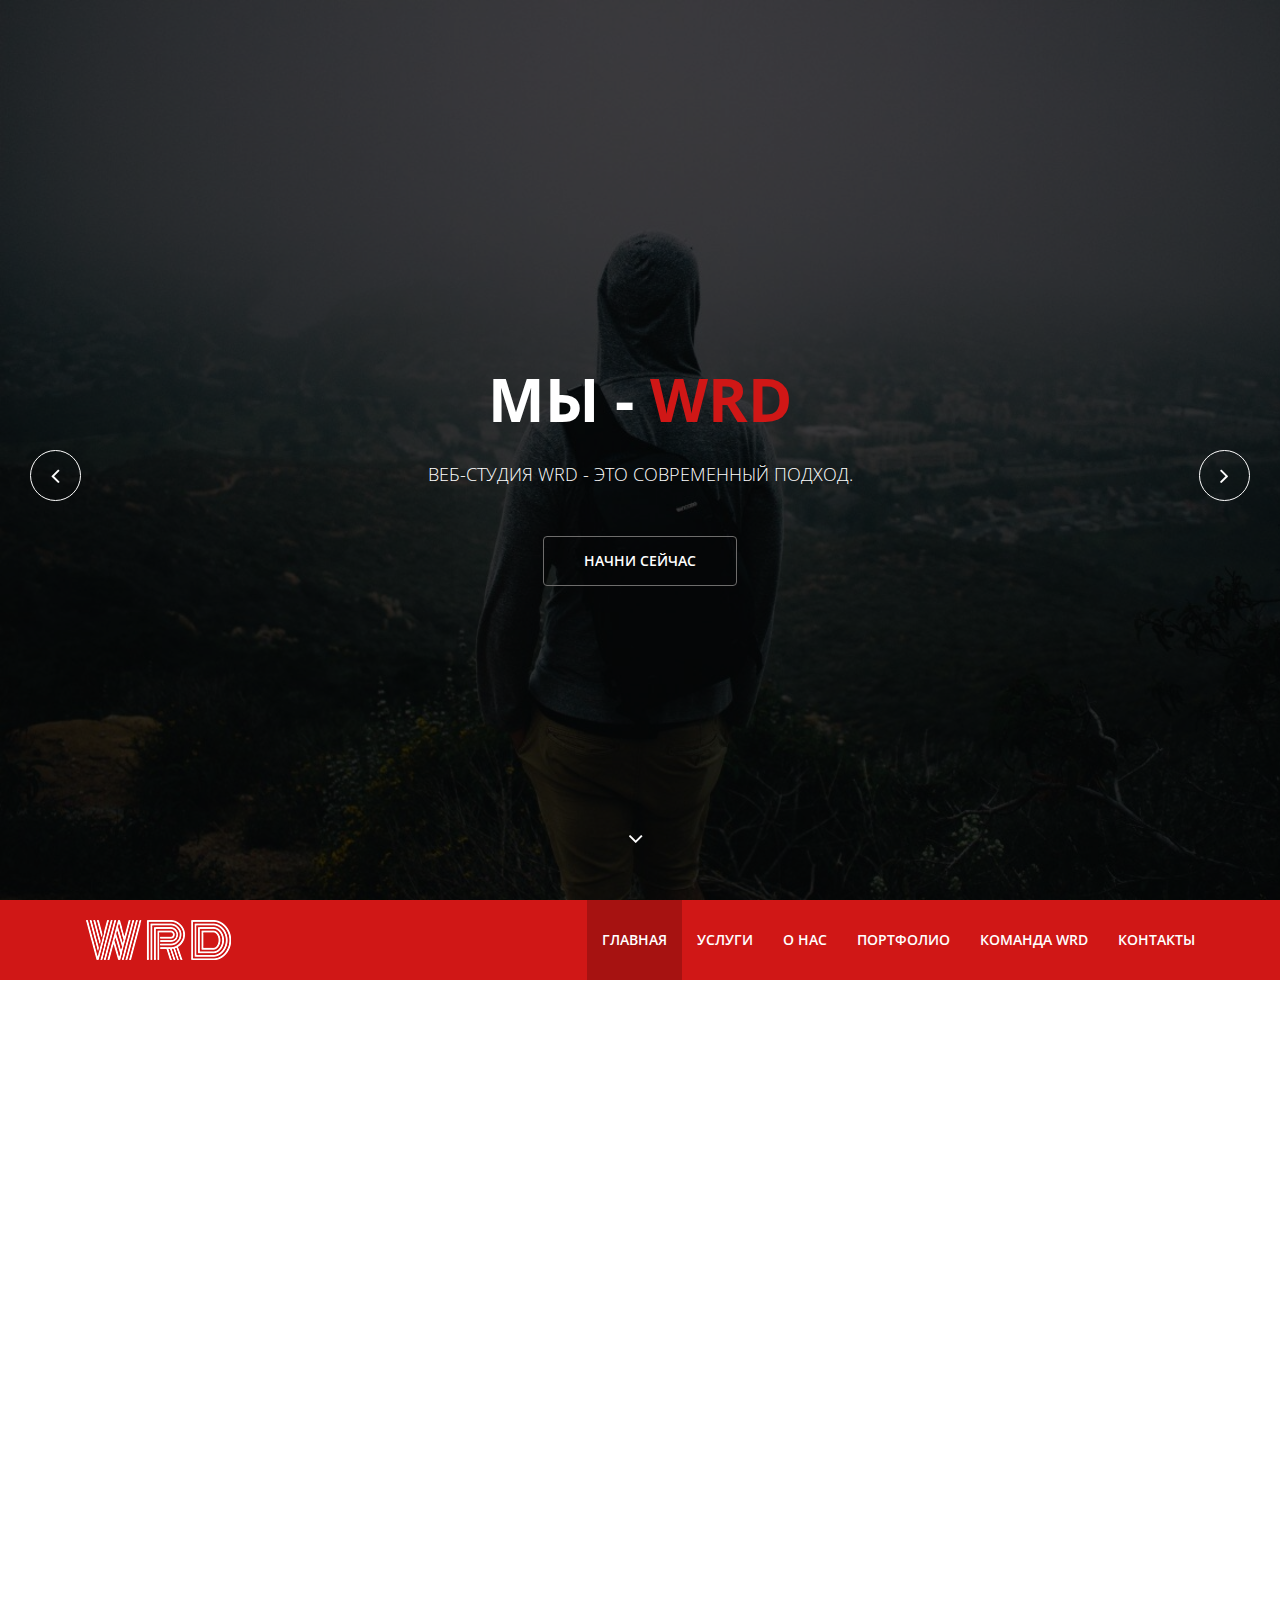
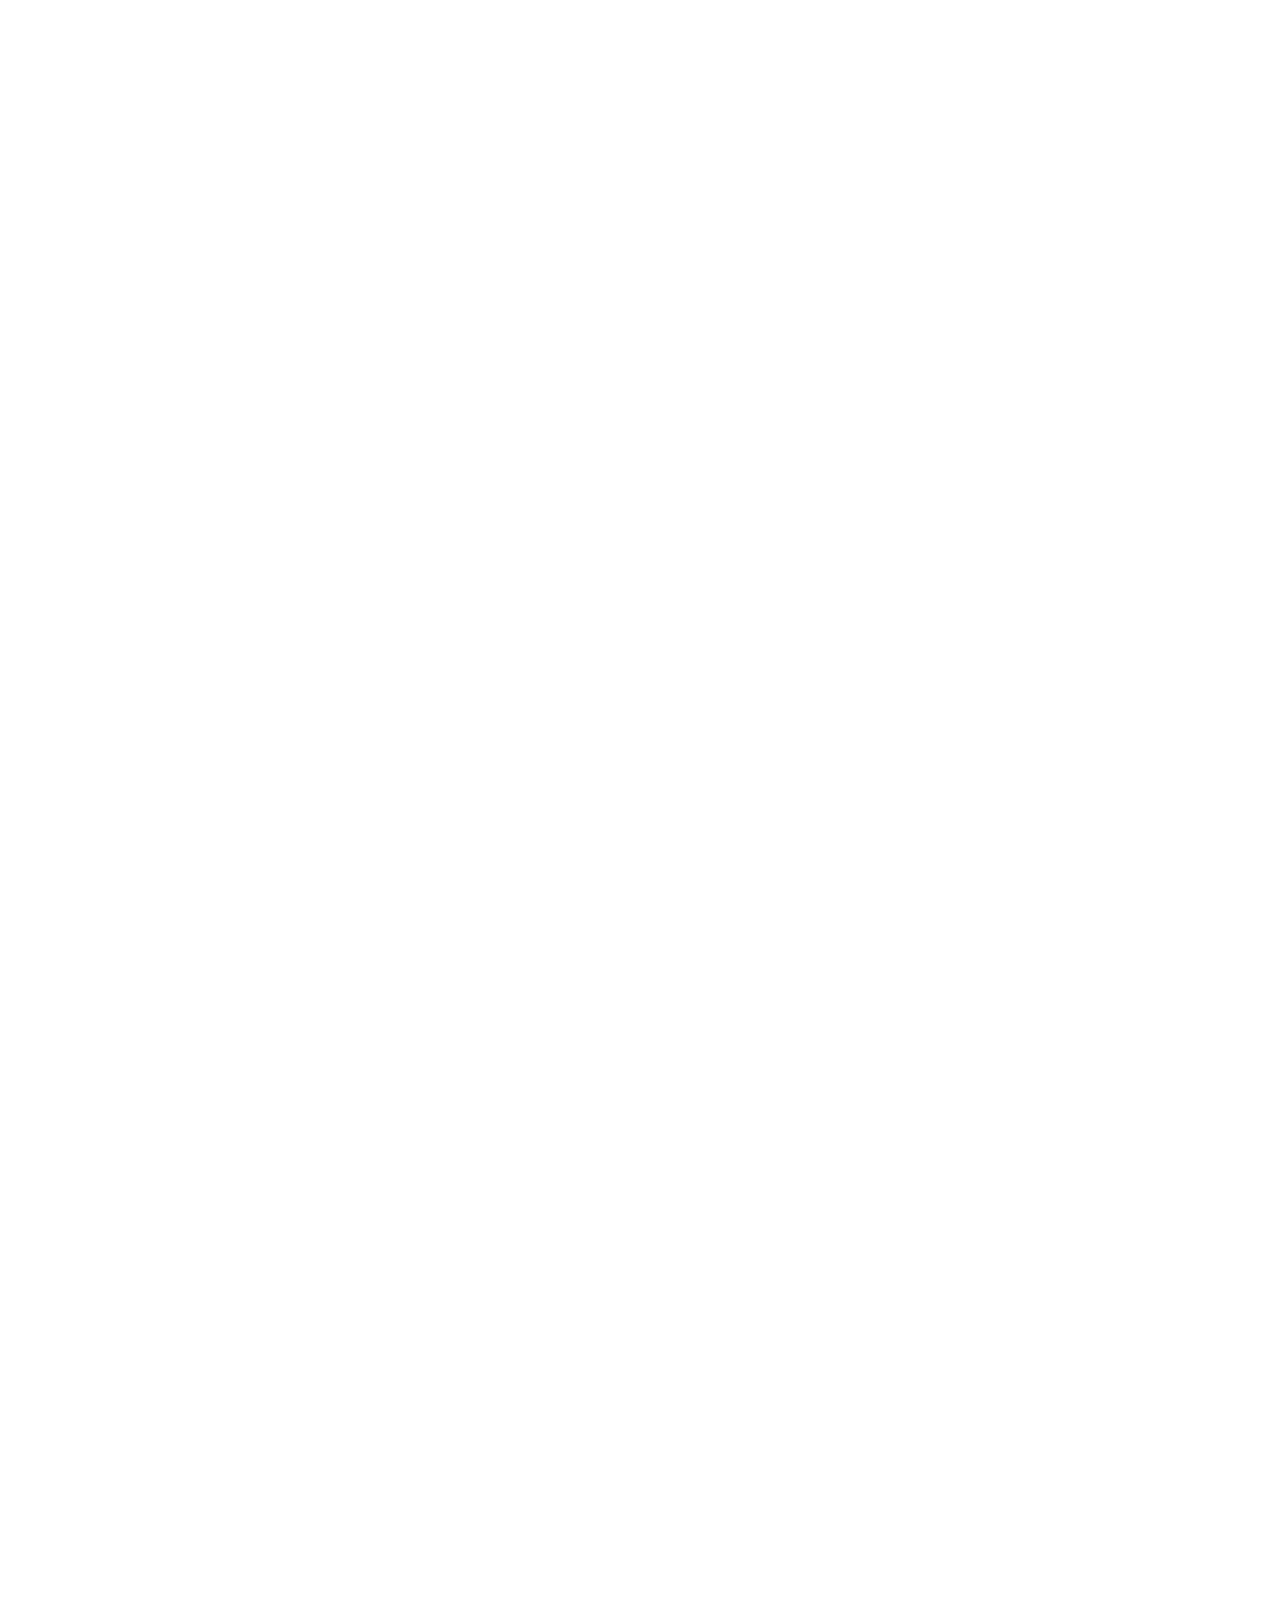
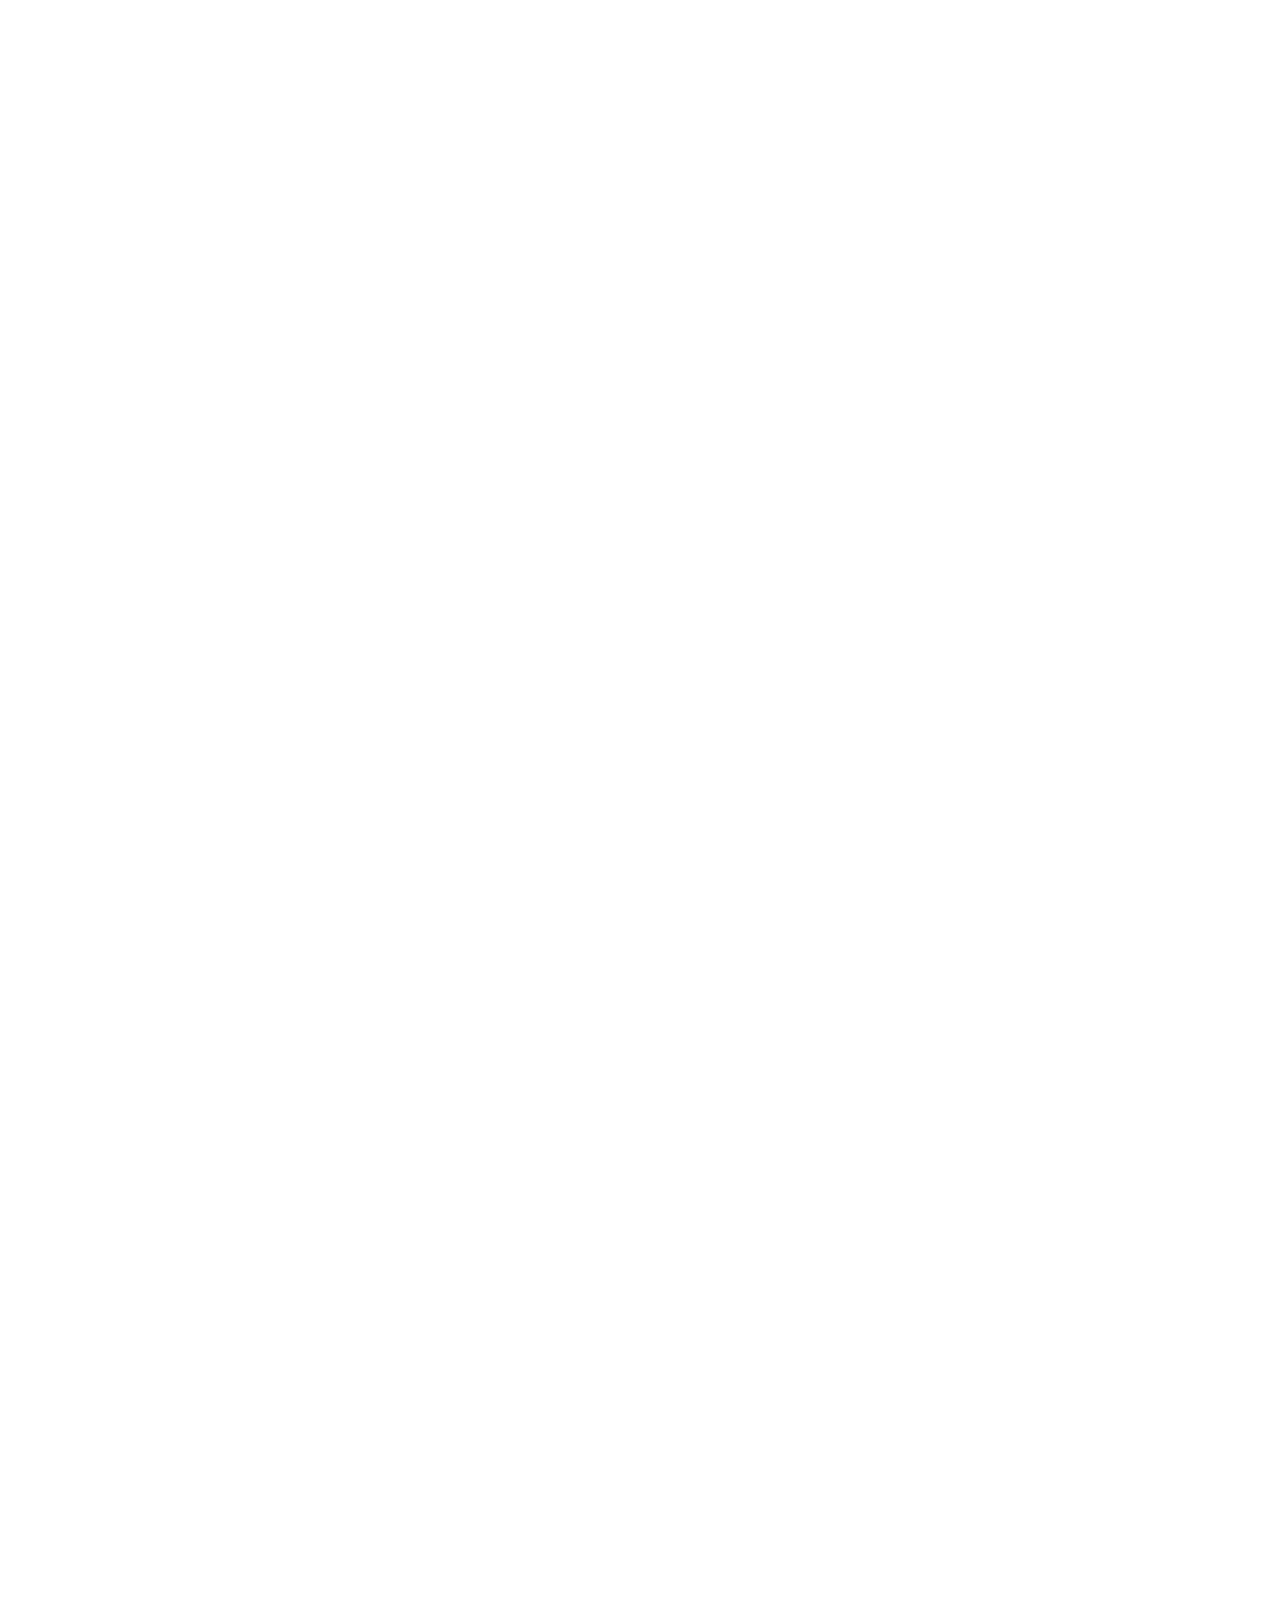
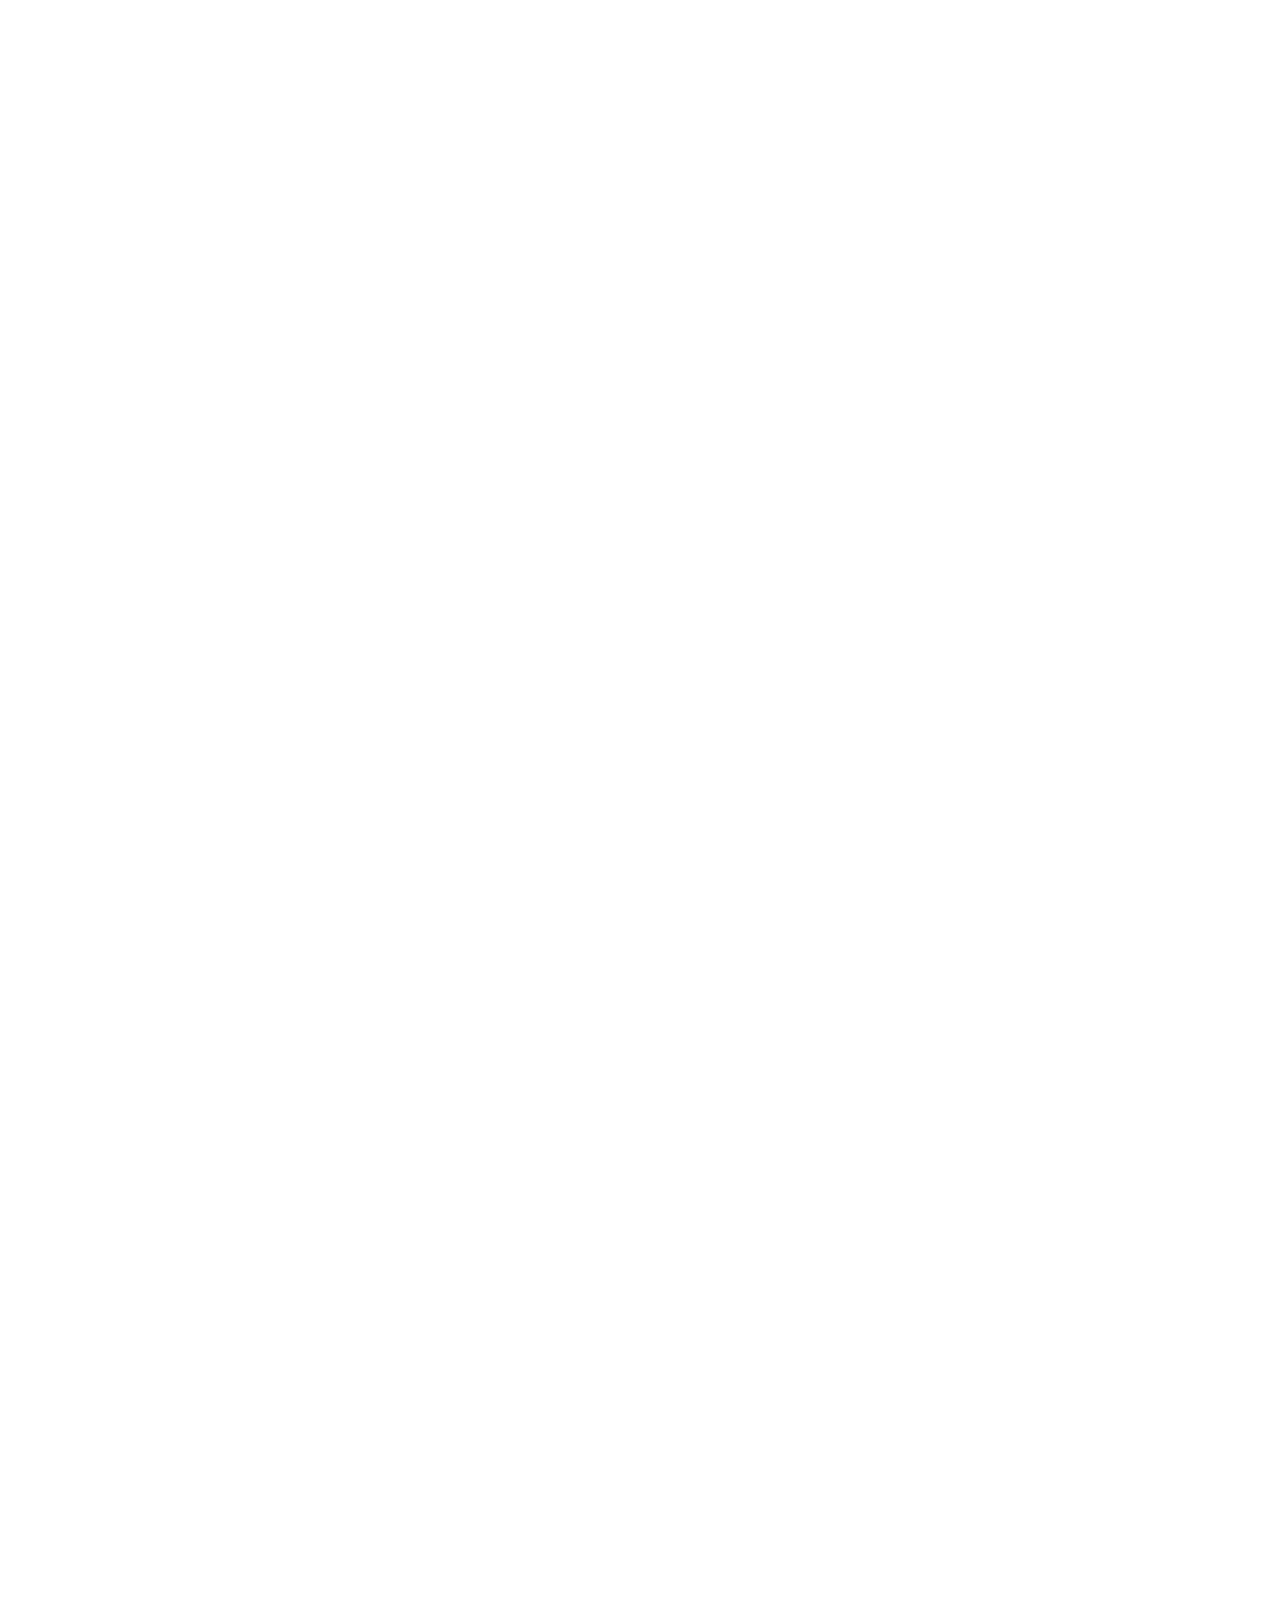
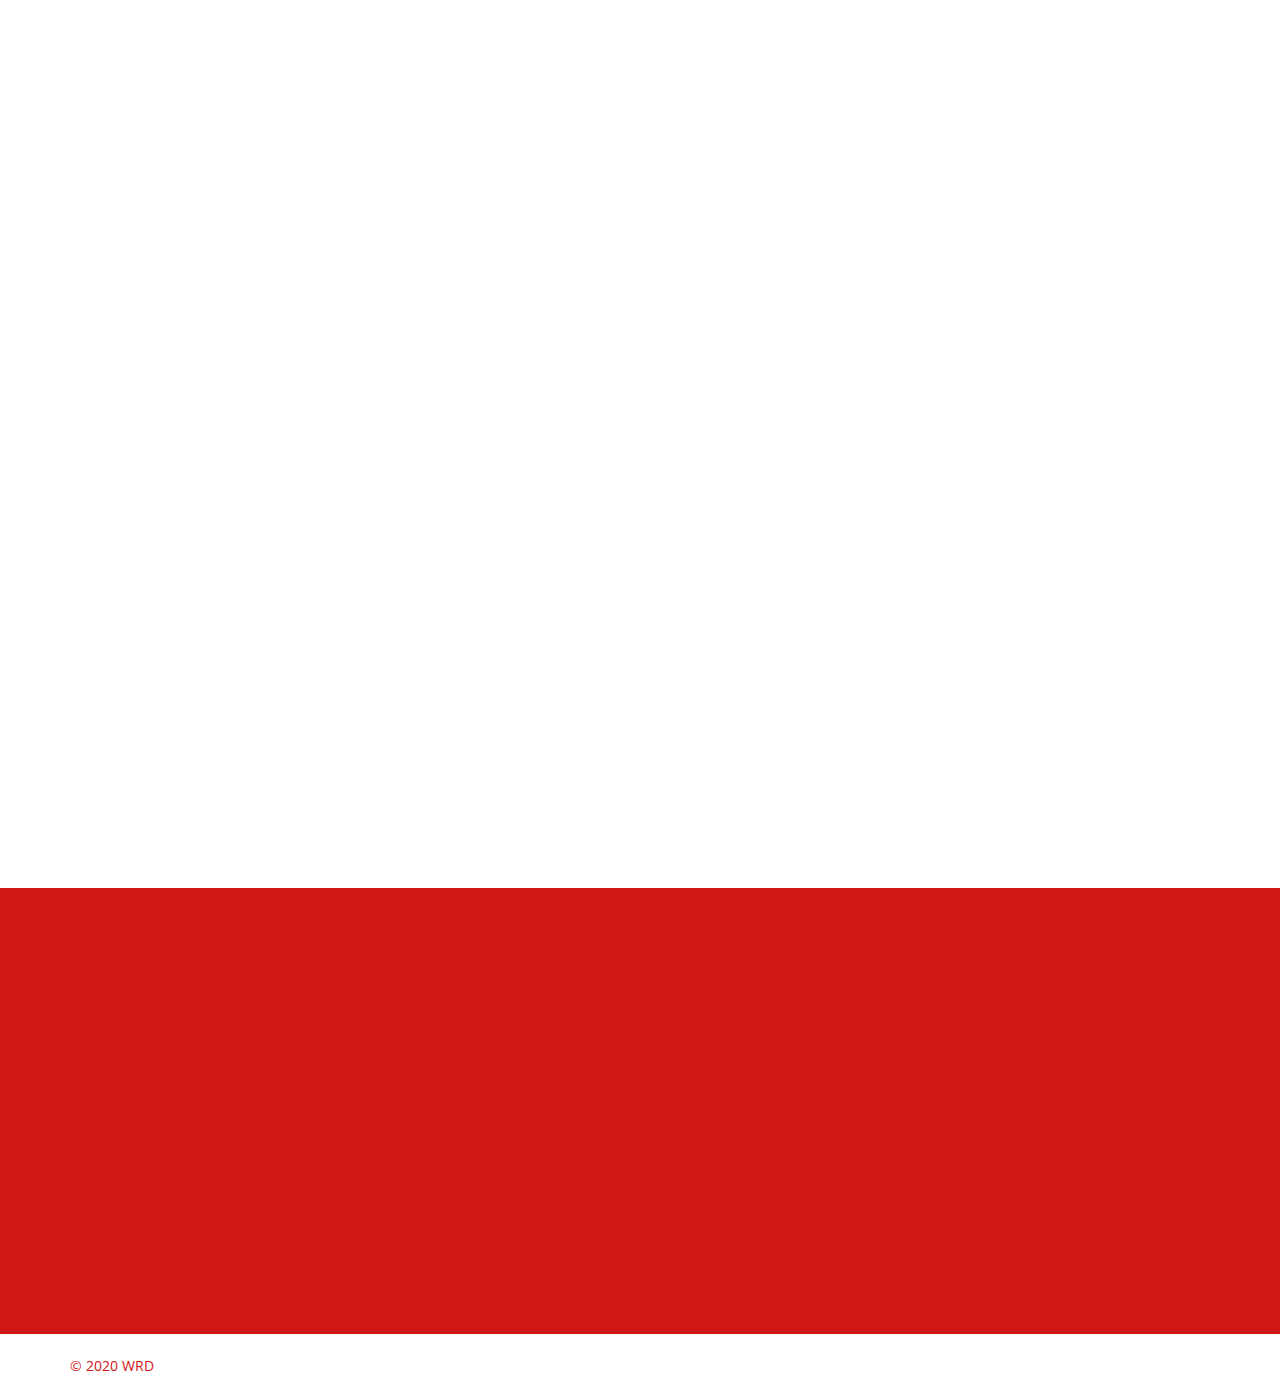
==== commit 427436aa: "Сделайте надпись крависвой" ====
--- a/index.html
+++ b/index.html
@@ -916,9 +916,12 @@
                                 <div class="form-group">
                                     <textarea name="message" id="message" class="form-control" rows="4" placeholder="Напишите сообщение" required="required"></textarea>
                                 </div>
+                                <!-- <div>
                                 This site is protected by reCAPTCHA and the Google
                                 <a href="https://policies.google.com/privacy">Privacy Policy</a> and
                                 <a href="https://policies.google.com/terms">Terms of Service</a> apply.
+                                </div> -->
+                                <div>
                                     <input type="checkbox" name="acceptance" value="1" aria-invalid="false" required="required">
                                     Я принимаю <a href="privacy-policy.html" target="_blank">соглашение сайта</a> об обработке персональных данных.
                                 </div>
--- a/css/main.css
+++ b/css/main.css
@@ -1,5 +1,8 @@
 .grecaptcha-badge {
   display: none;
+}
+.grecaptcha-badge { 
+  opacity:0;
 }
 
 body {
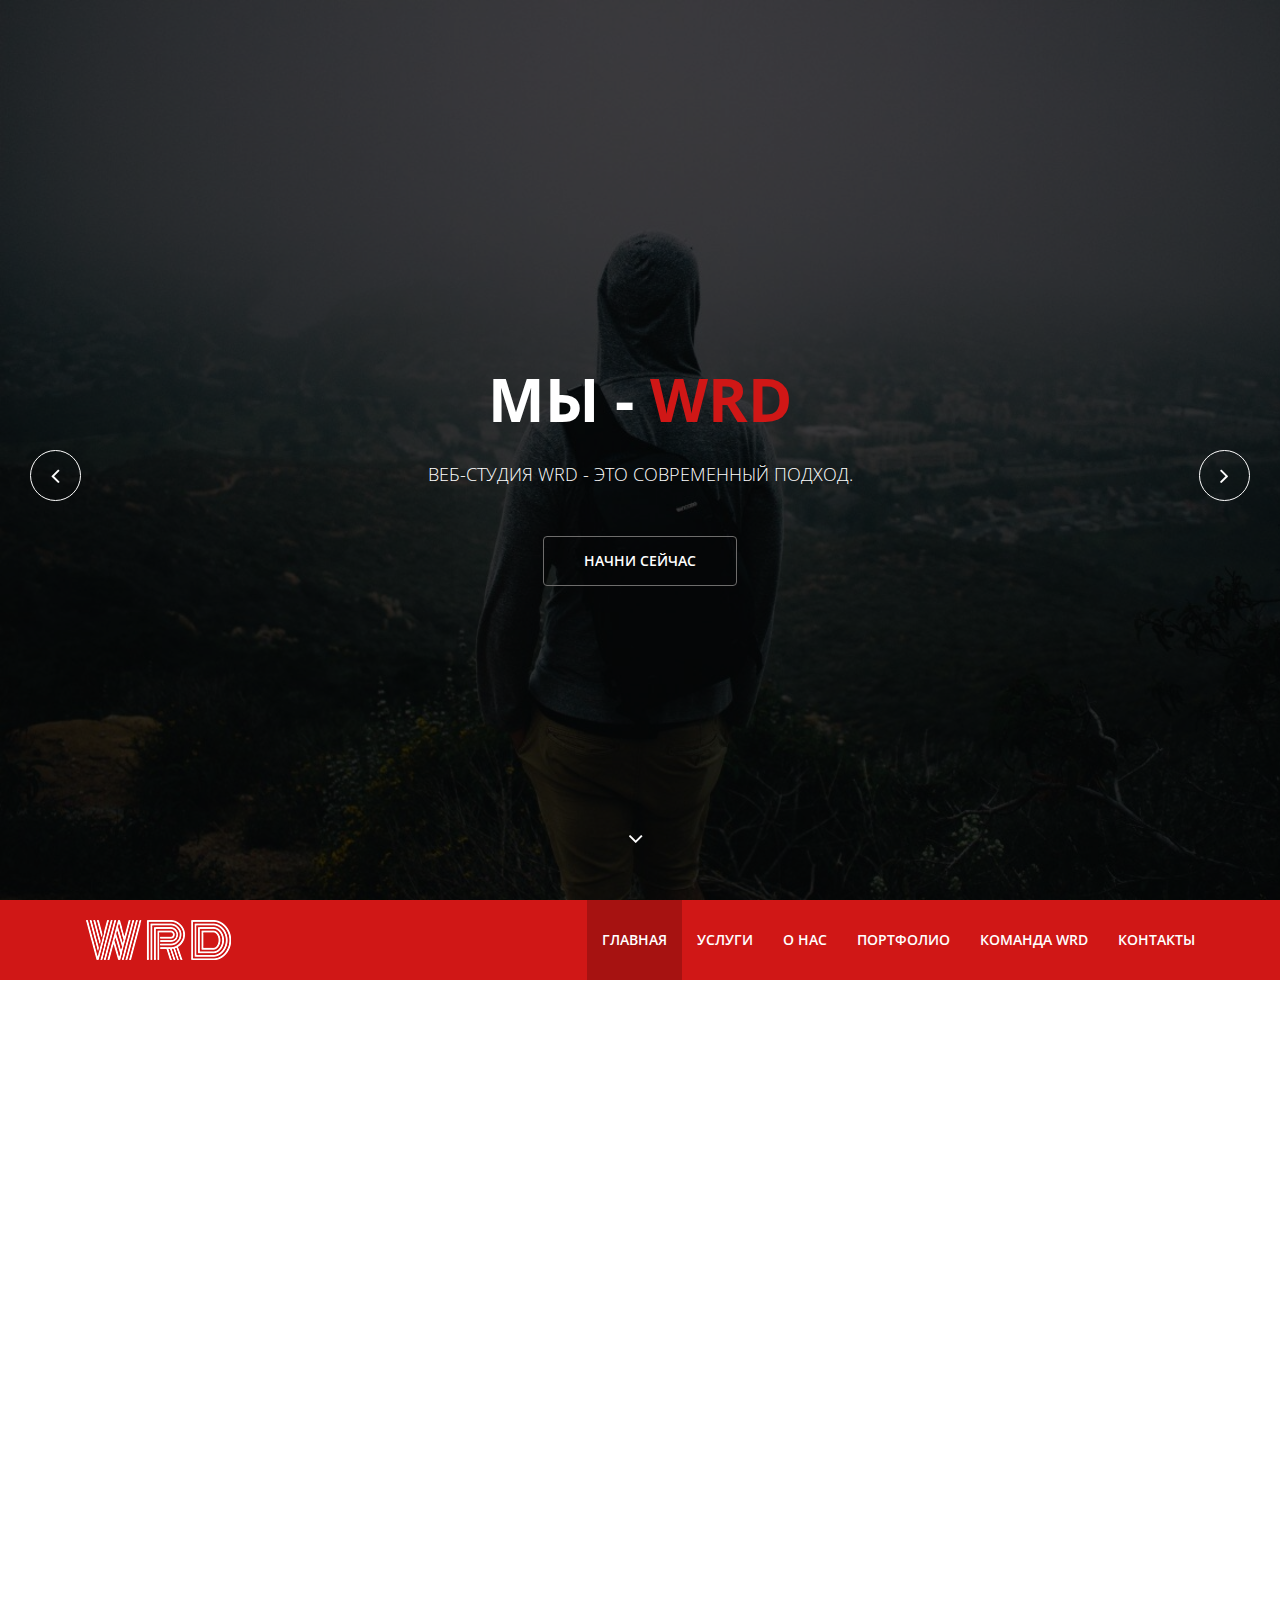
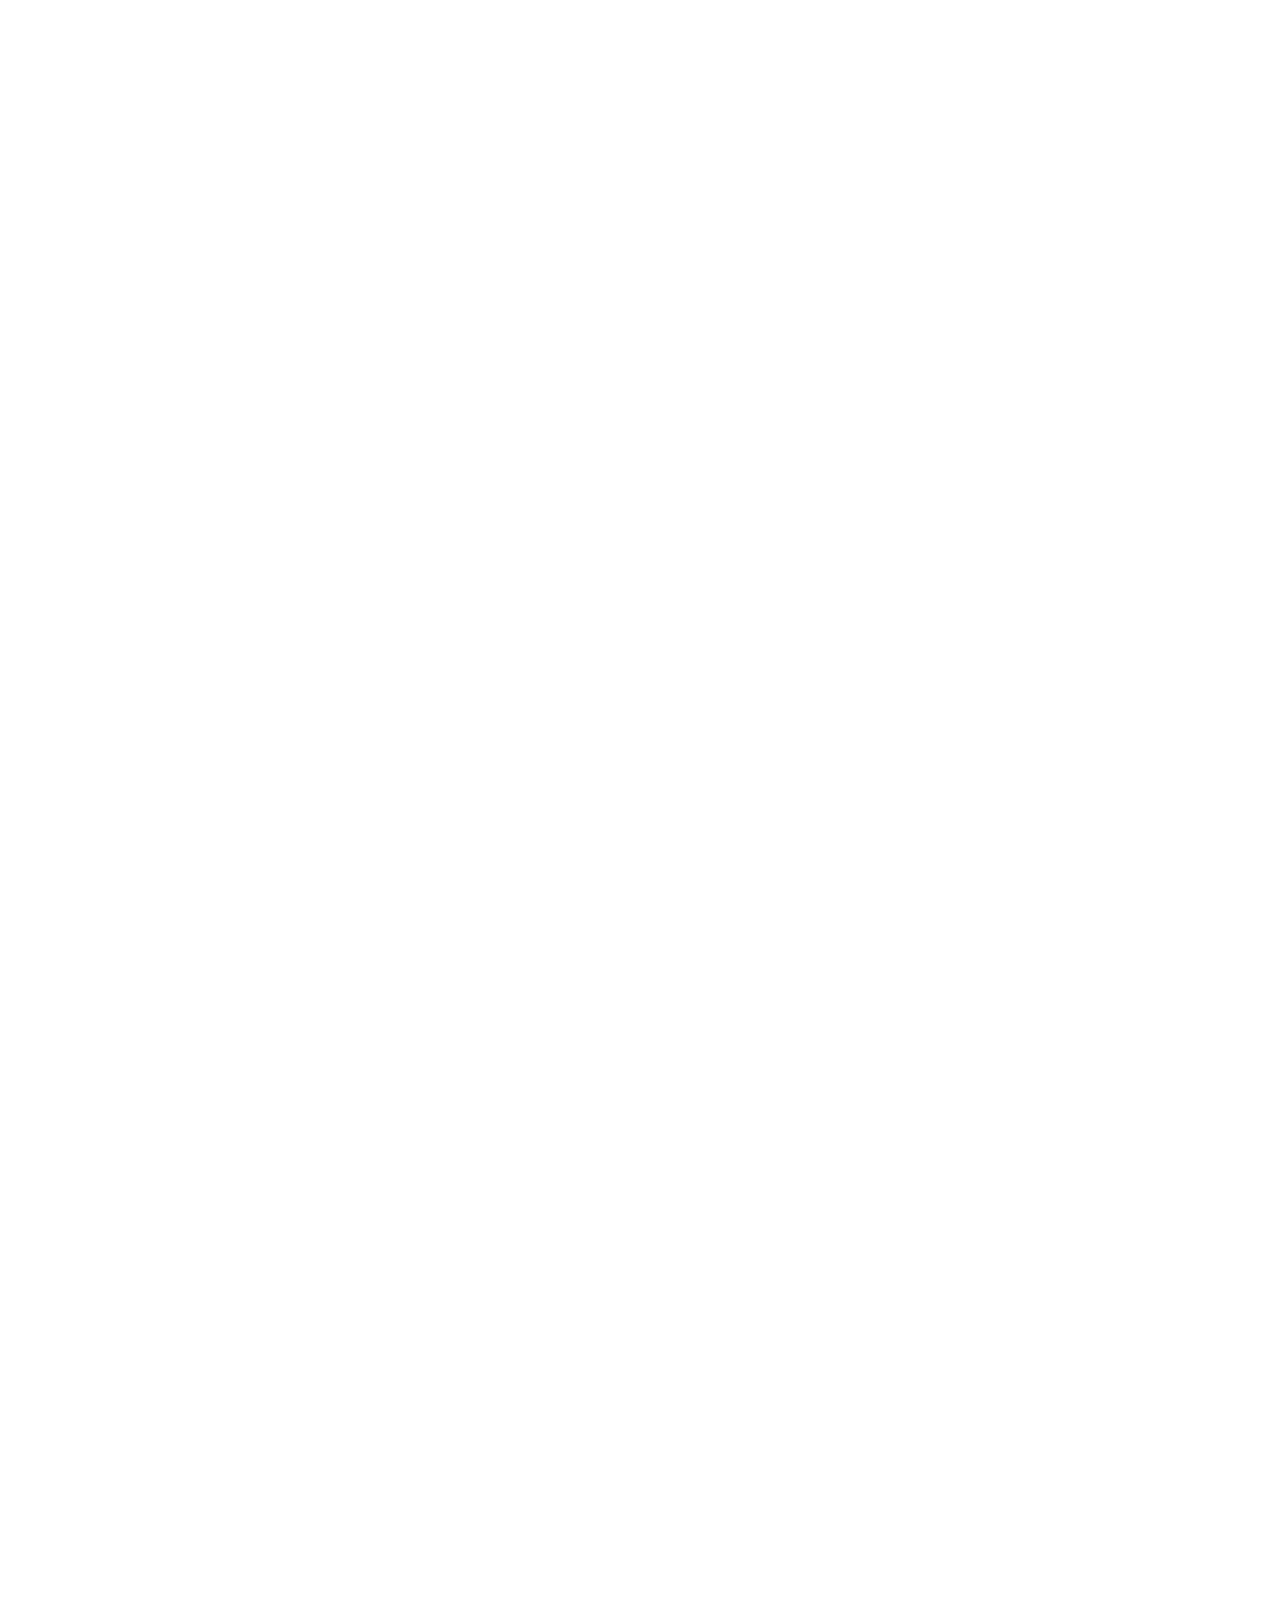
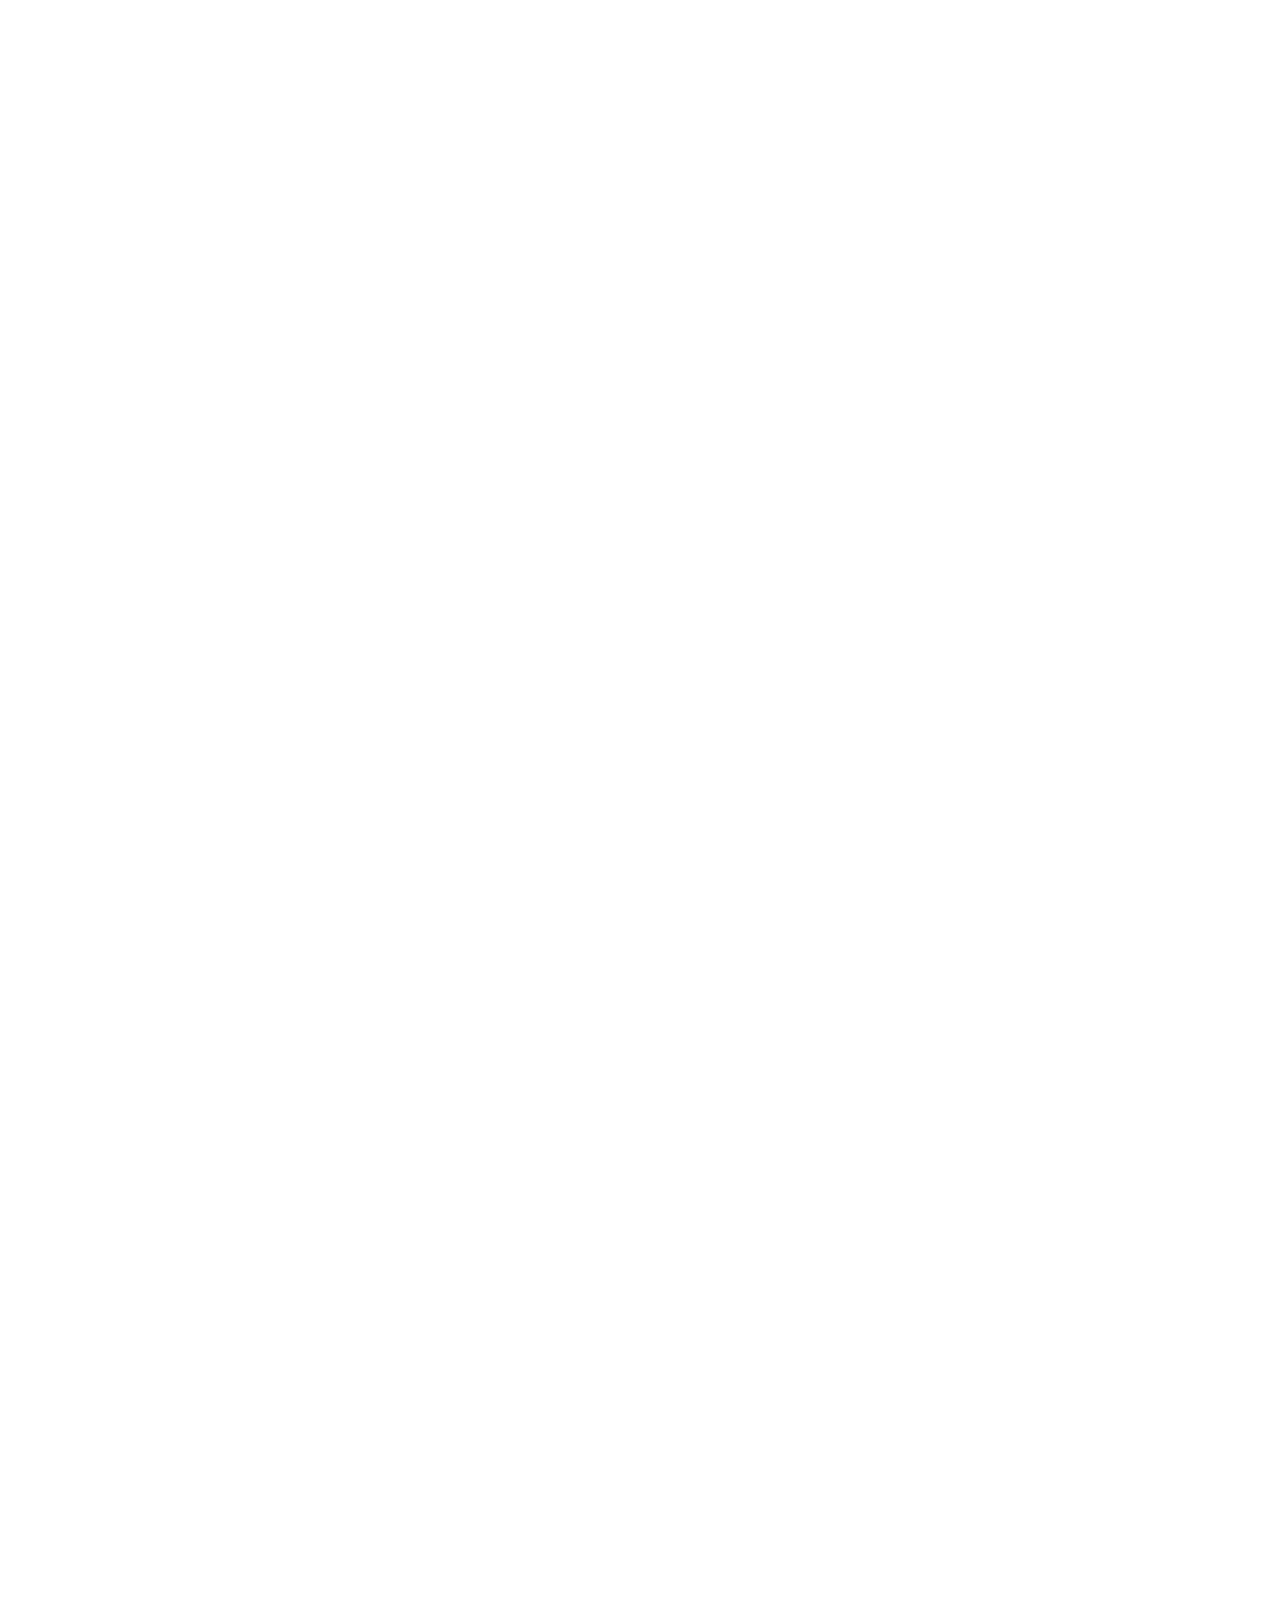
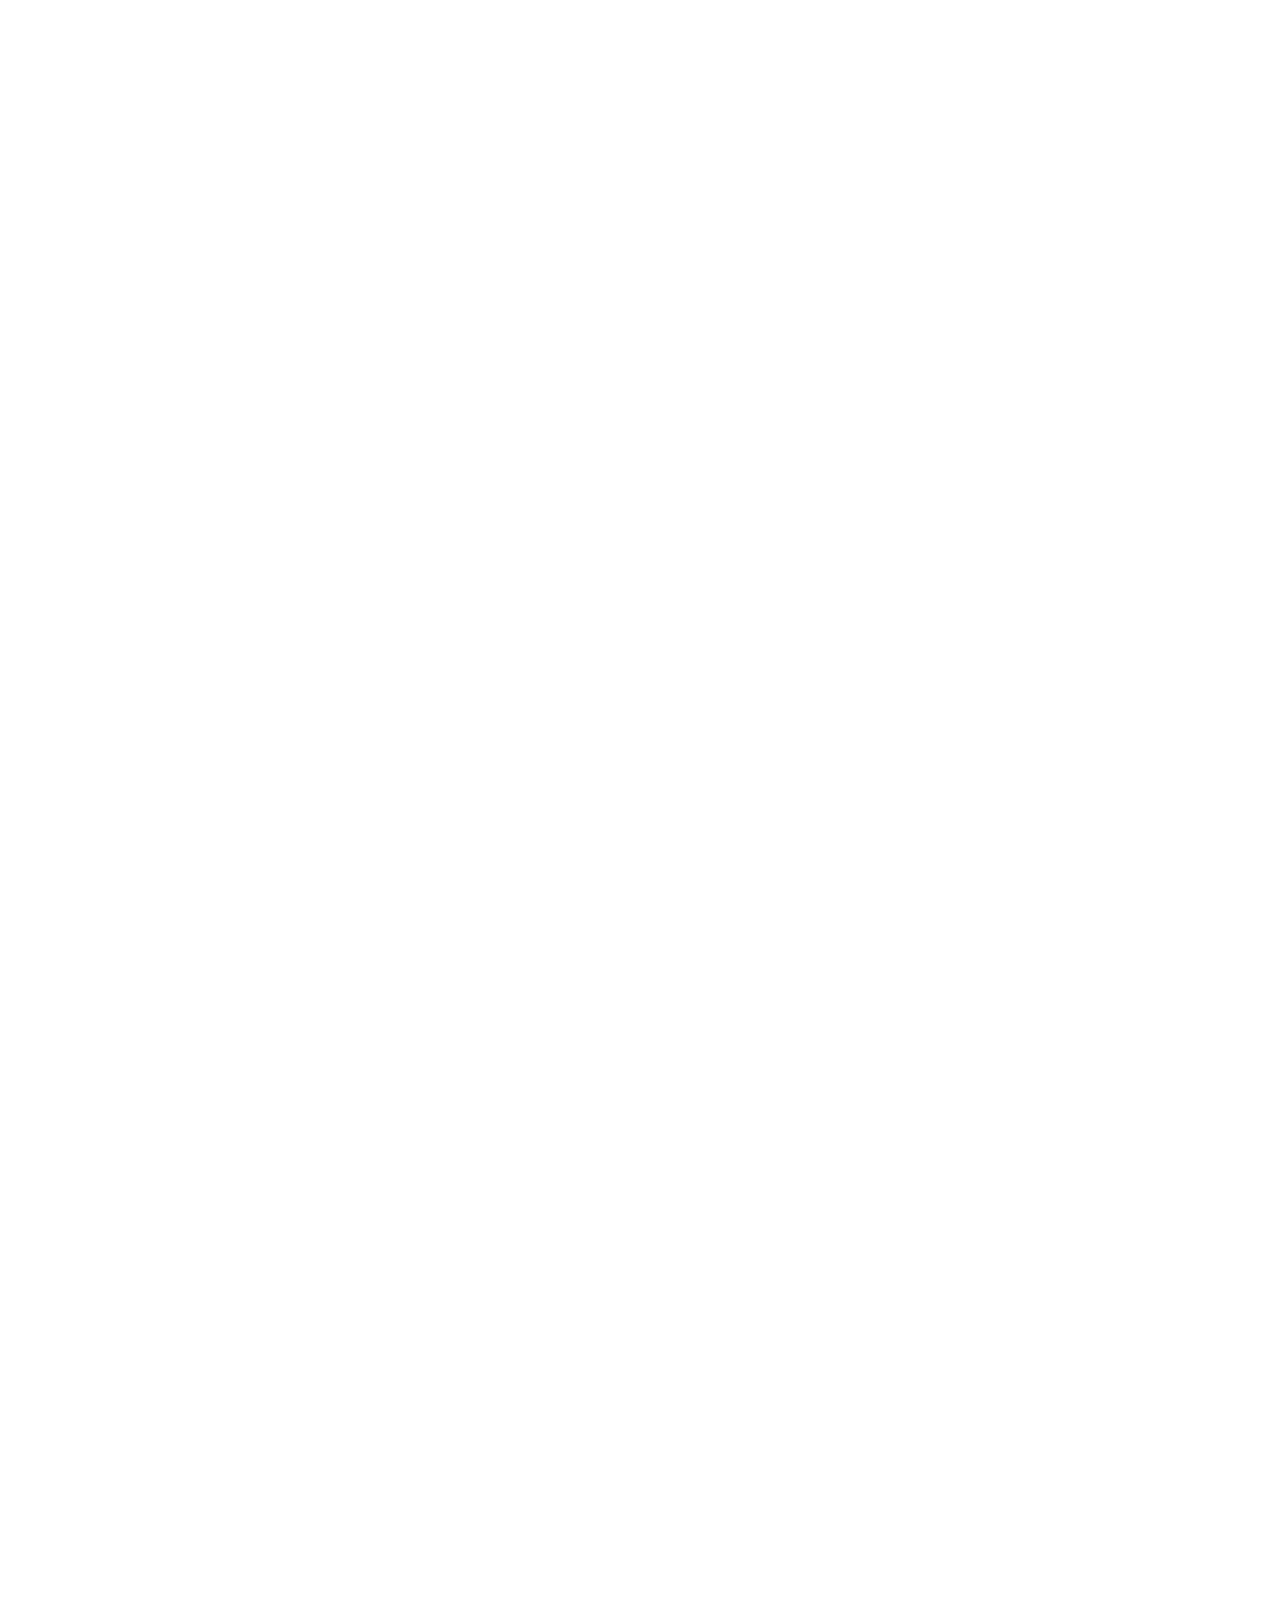
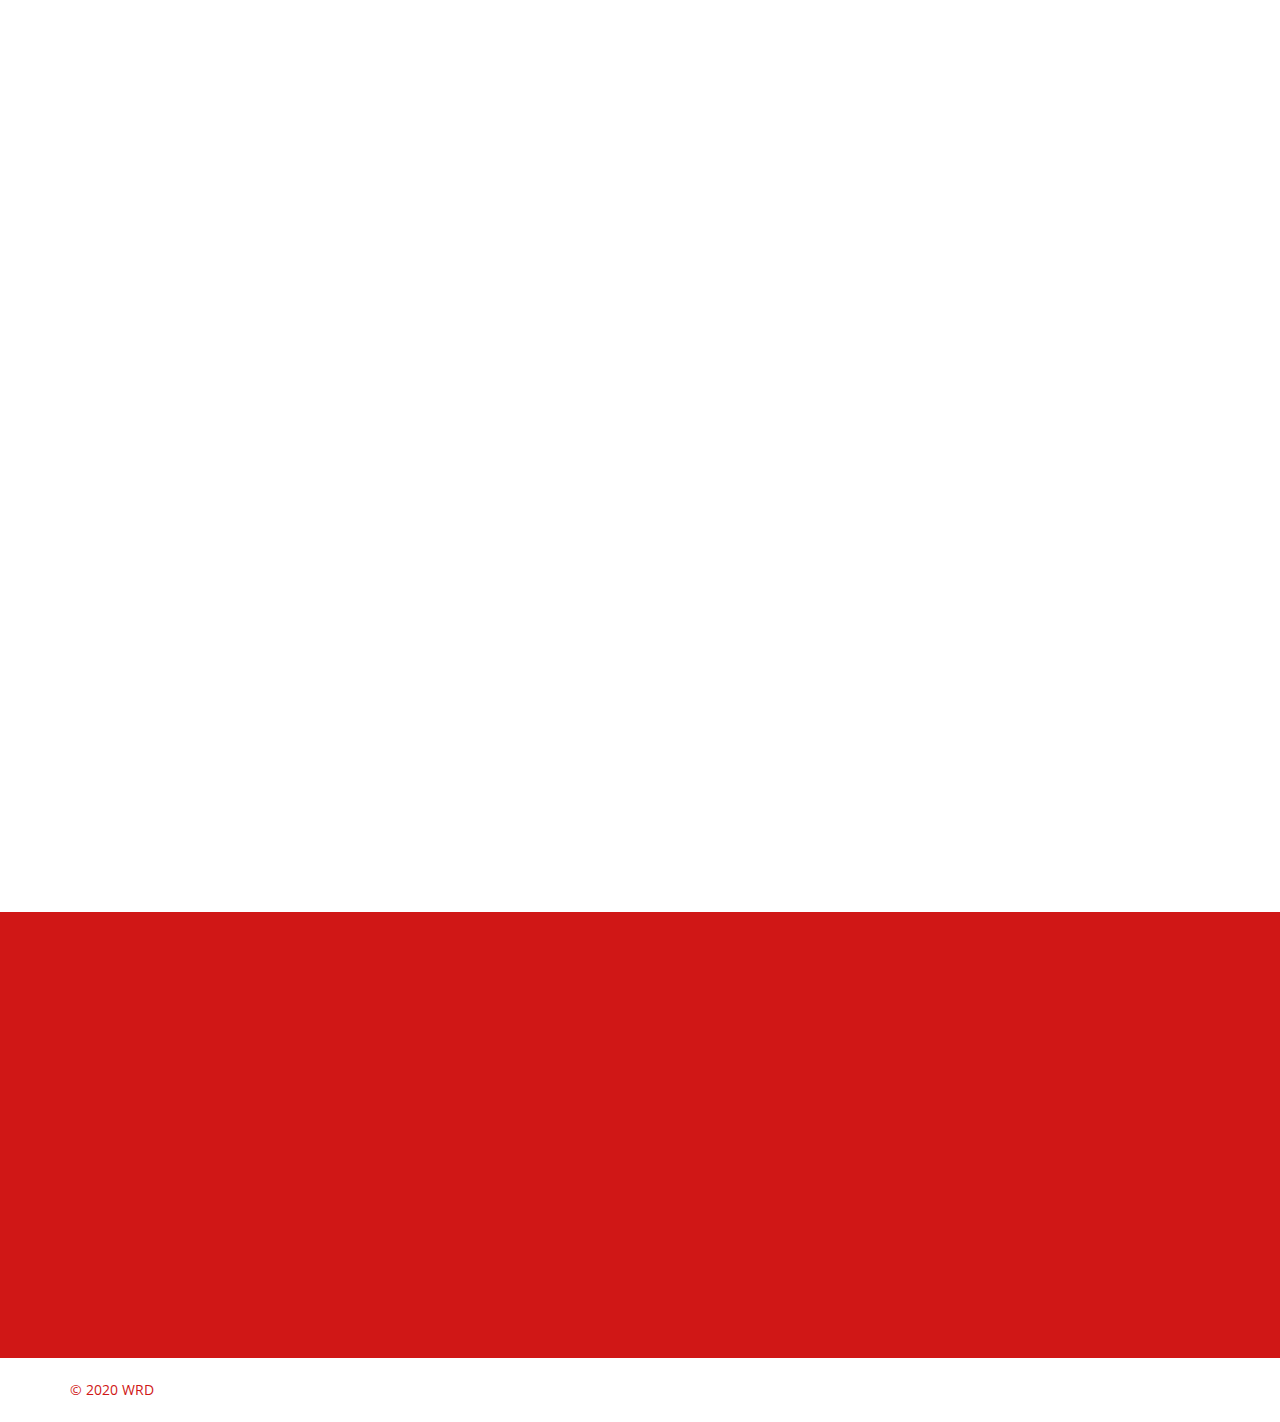
==== commit 903d9852: "captcha" ====
--- a/index.html
+++ b/index.html
@@ -2,6 +2,7 @@
 <html lang="en">
 
 <head>
+    <meta http-equiv="Cache-Control" content="no-cache">
     <meta charset="utf-8">
     <meta name="viewport" content="width=device-width, initial-scale=1.0">
     <meta name="description" content="">
@@ -916,21 +917,23 @@
                                 <div class="form-group">
                                     <textarea name="message" id="message" class="form-control" rows="4" placeholder="Напишите сообщение" required="required"></textarea>
                                 </div>
-                                <!-- <div>
-                                This site is protected by reCAPTCHA and the Google
-                                <a href="https://policies.google.com/privacy">Privacy Policy</a> and
-                                <a href="https://policies.google.com/terms">Terms of Service</a> apply.
-                                </div> -->
+                           
                                 <div>
                                     <input type="checkbox" name="acceptance" value="1" aria-invalid="false" required="required">
                                     Я принимаю <a href="privacy-policy.html" target="_blank">соглашение сайта</a> об обработке персональных данных.
                                 </div>
+                           
                                 <div>
                                     <input type="hidden" name="recaptcha_response" id="recaptchaResponse">
                                 </div>
                                 <div id="blago" class="form-group">
                                     <button type="submit" class="btn-submit">Отправить</button>
                                 </div>
+                                <div class="captcha">
+                                    This site is protected by reCAPTCHA and the Google
+                                    <a href="https://policies.google.com/privacy">Privacy Policy</a> and
+                                    <a href="https://policies.google.com/terms">Terms of Service</a> apply.
+                                    </div>
                             </form>
                         </div>
                         <div class="col-sm-6">
--- a/css/main.css
+++ b/css/main.css
@@ -924,6 +924,12 @@
   color: #fff;
 }
 
+.captcha{
+  font-size: 13px;
+  font-style: italic;
+  opacity: 0.6;
+}
+
 .btn-submit {
   display: block;
   padding: 12px;
